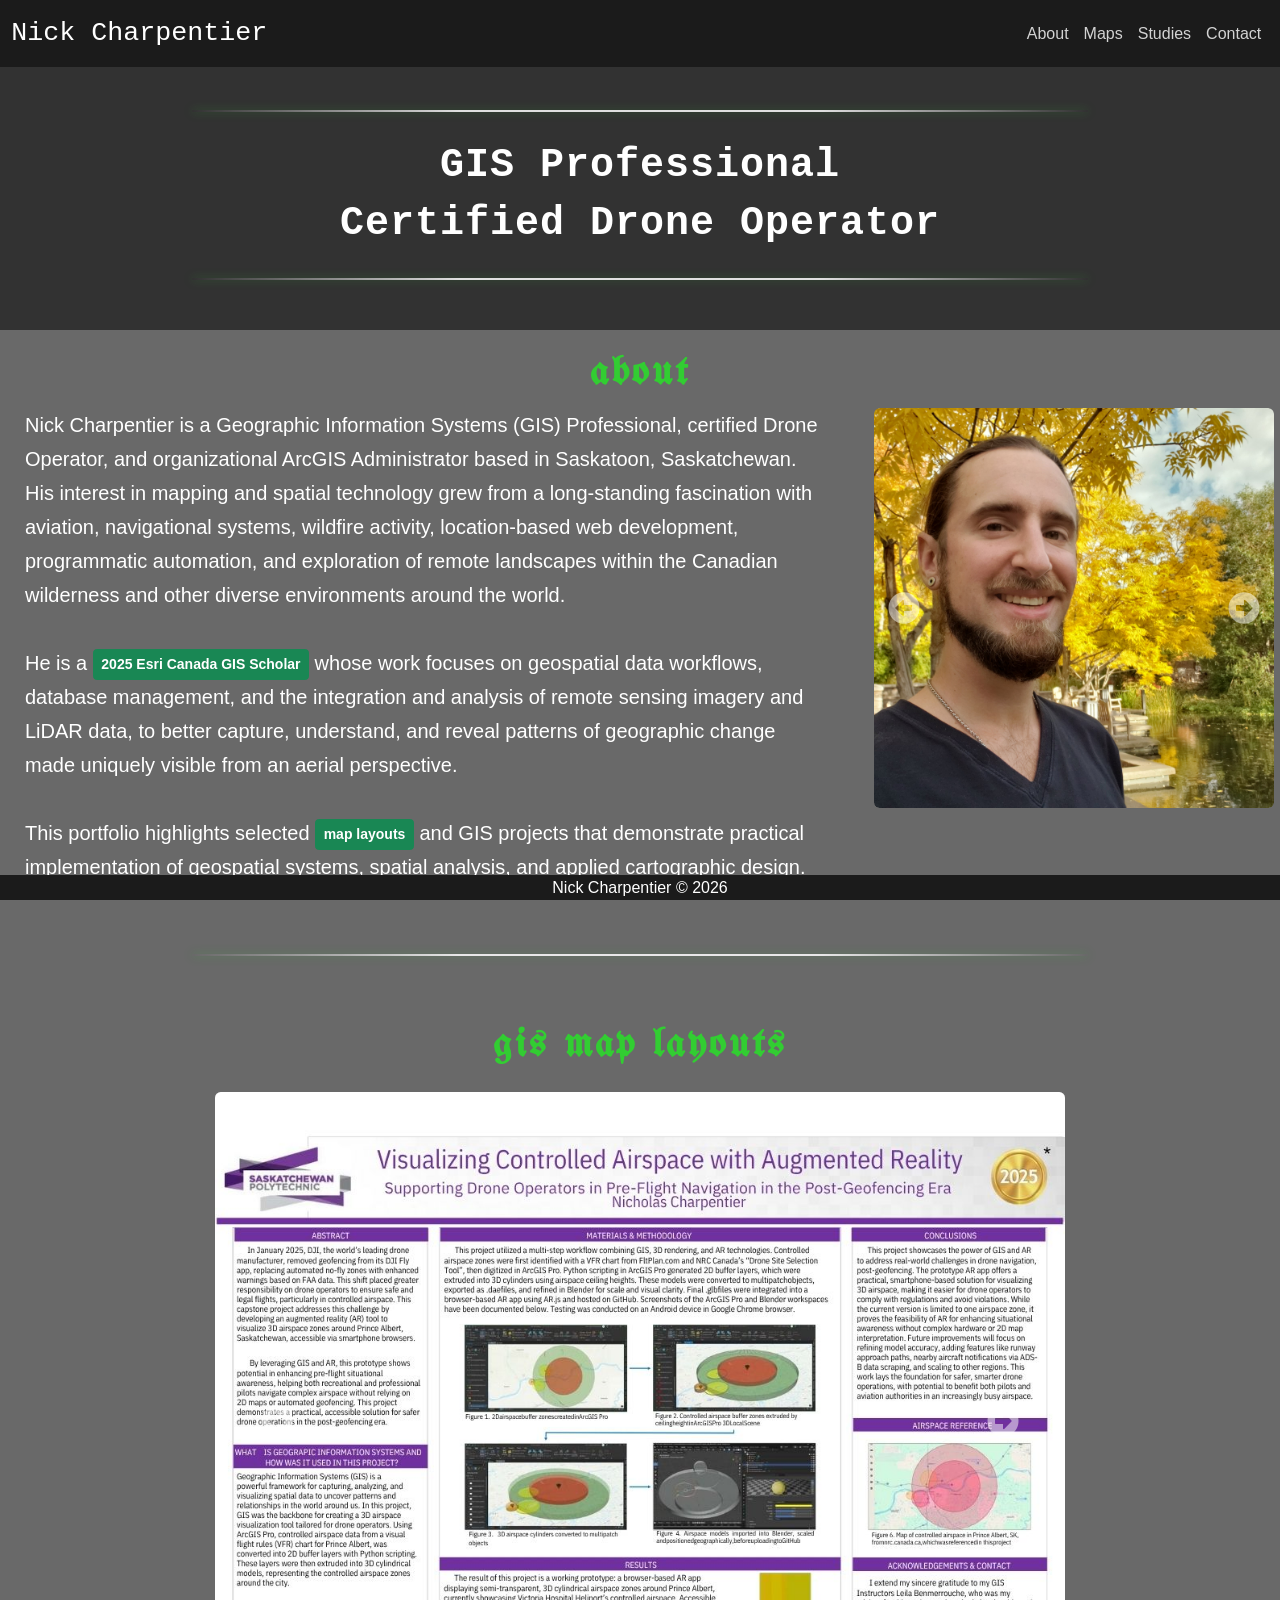
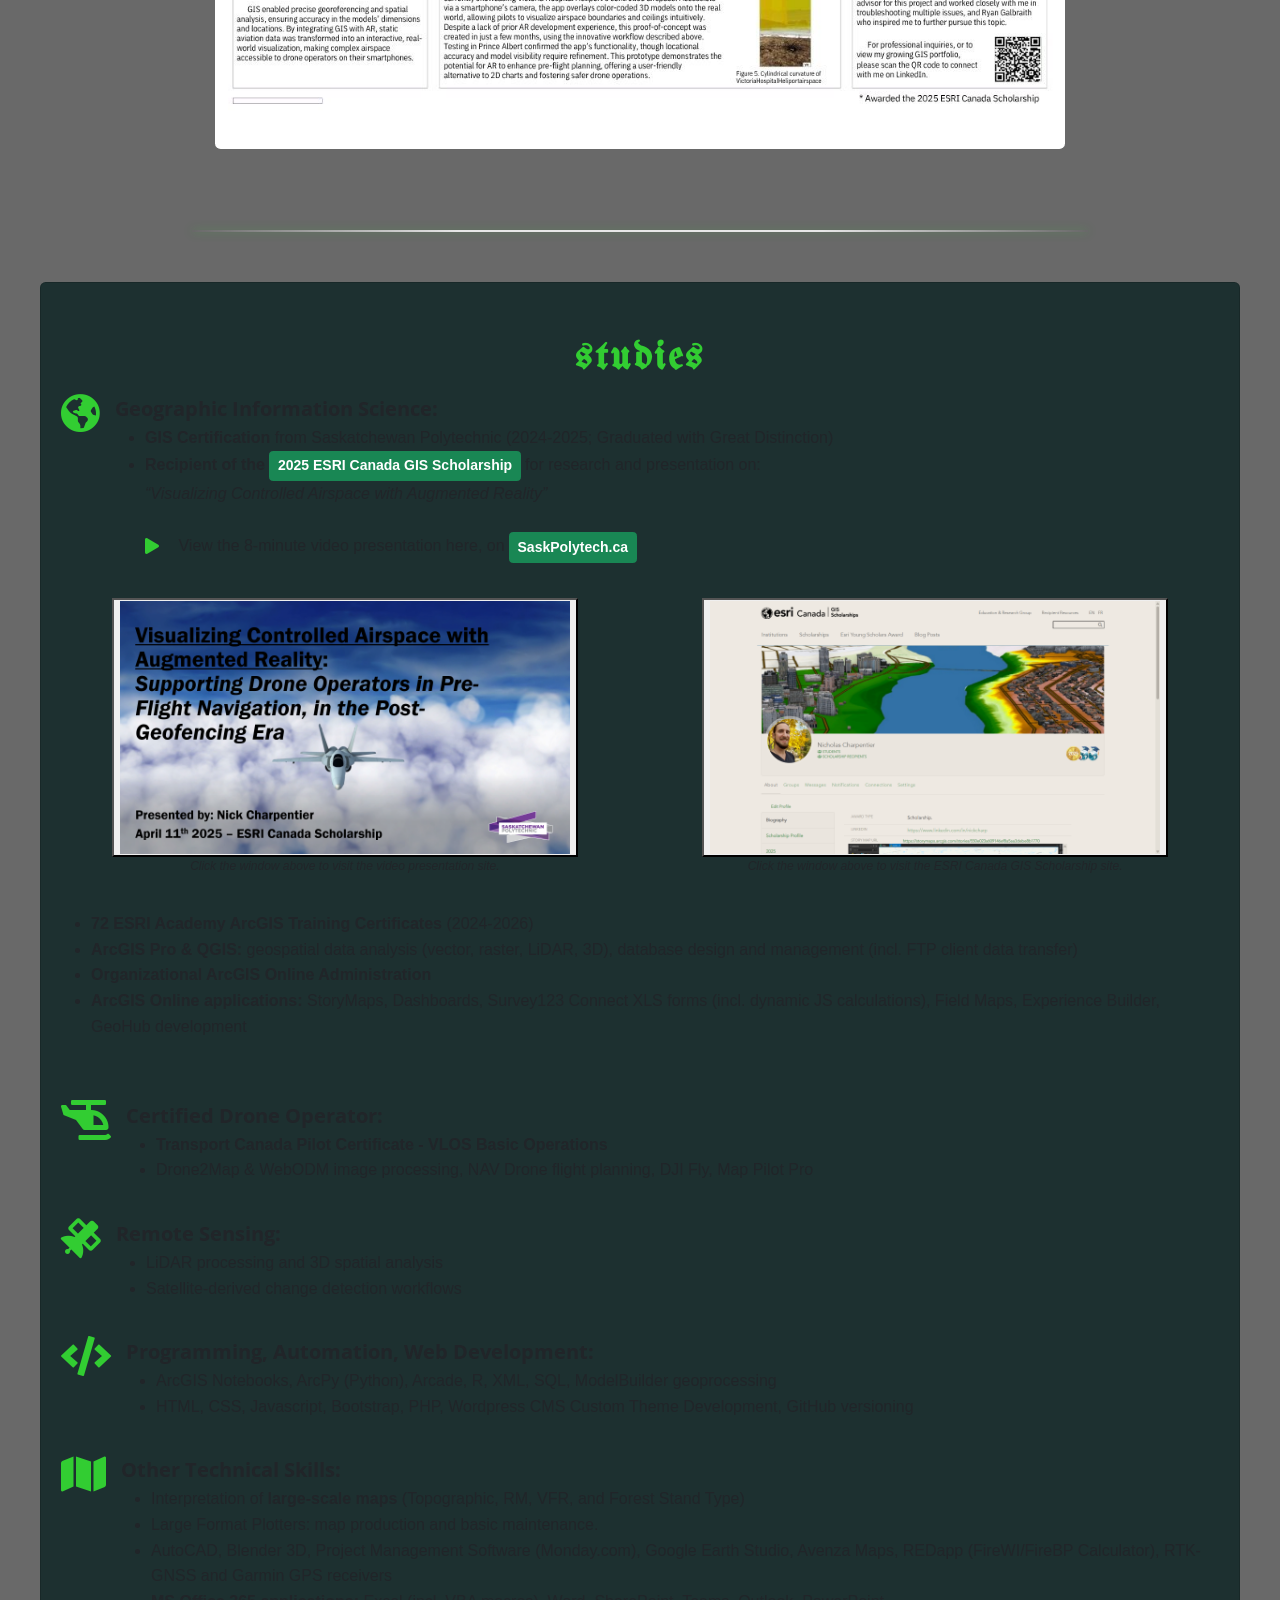
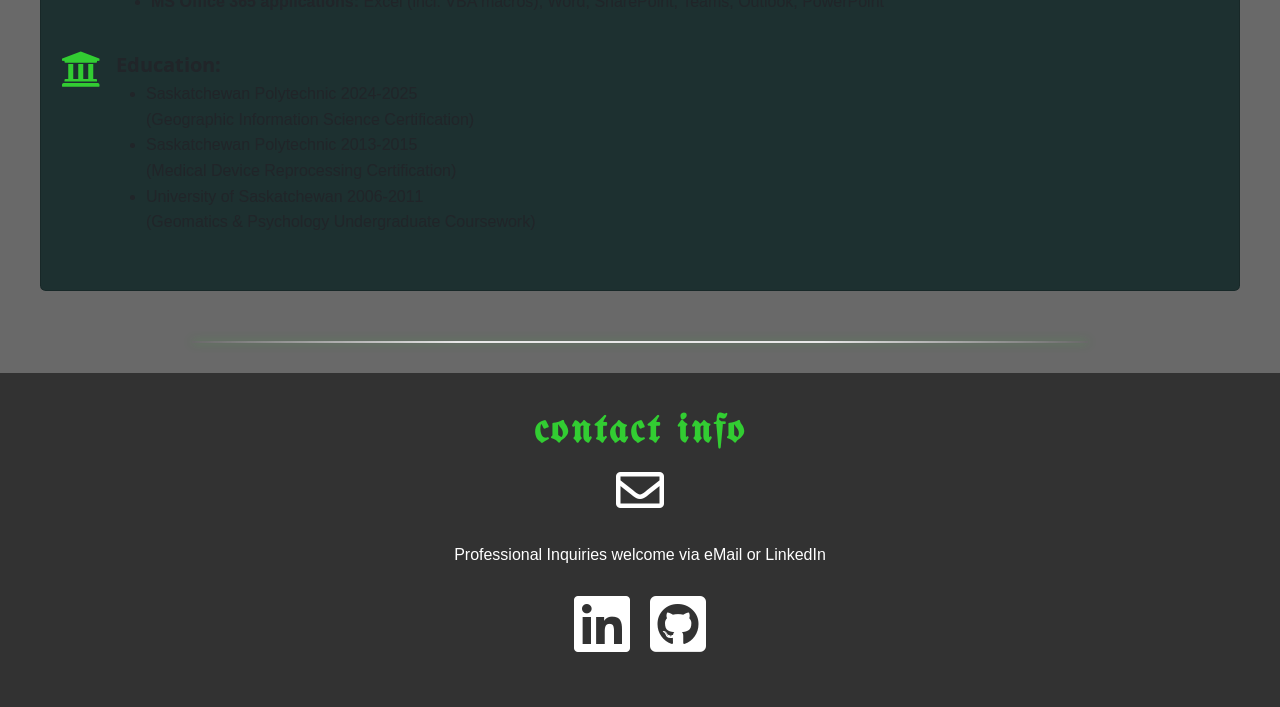
==== index.html @ 54fe36e5 "Add files via upload Fixed punctuation" ====
<!DOCTYPE html>
<html lang="en-US">
<head>
    <title>Nick Charpentier</title>
    <meta name="description" content="GIS Professional and Drone Operator from Saskatoon, Canada">
    <meta charset="utf-8">
    <meta name="viewport" content="width=device-width, initial-scale=1">

    <!-- Bootstrap CSS -->
    <link href="https://cdn.jsdelivr.net/npm/bootstrap@5.1.3/dist/css/bootstrap.min.css" rel="stylesheet" integrity="sha384-1BmE4kWBq78iYhFldvKuhfTAU6auU8tT94WrHftjDbrCEXSU1oBoqyl2QvZ6jIW3" crossorigin="anonymous">

    <!-- Custom Fonts -->
    <link rel="stylesheet" href="https://fonts.googleapis.com/css2?family=UnifrakturMaguntia&display=swap">
    <link rel="stylesheet" href="https://fonts.googleapis.com/css2?family=Metal+Mania&display=swap">
    <link rel="stylesheet" href="https://fonts.googleapis.com/css?family=Open+Sans:400,600,700,800">

    <!-- FontAwesome (replace with your actual kit ID) -->
    <script src="https://kit.fontawesome.com/[your-actual-kit-id].js" crossorigin="anonymous"></script>

    <!-- CSS files -->
    <link rel="stylesheet" type="text/css" href="CSS/all.css">
    <link rel="stylesheet" type="text/css" href="CSS/w3.css">
    <link rel="stylesheet" type="text/css" href="CSS/styles.css">

    <!-- jQuery -->
    <script src="https://code.jquery.com/jquery-3.6.0.min.js"></script>

    <!-- Bootstrap JS -->
    <script src="https://cdn.jsdelivr.net/npm/bootstrap@5.1.3/dist/js/bootstrap.bundle.min.js" integrity="sha384-ka7Sk0Gln4gmtz2MlQnikT1wXgYsOg+OMhuP+IlRH9sENBO0LRn5q+8nbTov4+1p" crossorigin="anonymous"></script>

    <!-- Custom Scripts -->
    <script type="text/javascript" src="JS/main.js"></script>

    <link rel="icon" type="image/png" href="images/NC_icon.png"/>
</head>
<body>
    <!-- Navbar -->
    <nav class="navbar fixed-top navbar-expand-md navbar-dark">
<!--
	<nav class="navbar fixed-top navbar-expand-md bg-dark navbar-dark">
-->
        <div class="container-fluid">
            <a class="navbar-brand" href="index.html">Nick Charpentier</a>
            <button class="navbar-toggler" type="button" data-bs-toggle="collapse" data-bs-target="#navbarSupportedContent" aria-controls="navbarSupportedContent" aria-expanded="false" aria-label="Toggle navigation">
                <span class="fab fa-canadian-maple-leaf fa-2x fa-spin"></span>
            </button>
            <div class="collapse navbar-collapse" id="navbarSupportedContent">
                <ul class="navbar-nav ms-auto">
                    <li class="nav-item">
                        <a class="nav-link" href="index.html">About</a>
                    </li>
                    <li class="nav-item">
                        <a class="nav-link" href="#gis-maps">Maps</a>
                    </li>
                    <li class="nav-item">
                        <a class="nav-link" href="#skills-section">Studies</a>
                    </li>
                    <li class="nav-item">
                        <a class="nav-link" href="#contact">Contact</a>
                    </li>
                </ul>
            </div>
        </div>
    </nav>

    <!-- Tagline -->
    <div class="container-fluid" id="tagline" align="center">
        <hr class="glow animate-breathe">
		<h1>GIS Professional</h1>
        <h1>Certified Drone Operator</h1>
		<hr class="glow animate-breathe">
    </div>

    <!-- About Me Section -->
    <div class="container-fluid" id="aboutme">
        <h2>about</h2>
        <div class="row justify-content-center">
            <div class="col-12 col-md-8 order-2 order-md-1">
                <p id="aboutmetxt">
                    Nick Charpentier is a Geographic Information Systems (GIS) Professional, certified Drone Operator, and organizational ArcGIS Administrator based in Saskatoon, Saskatchewan. His interest in mapping and spatial technology grew from a long-standing fascination with aviation, navigational systems, wildfire activity, location-based web development, programmatic automation, and exploration of remote landscapes within the Canadian wilderness and other diverse environments around the world.
                    <br><br>
                    He is a <a href="https://scholars.esri.ca/profile/?uid=Nicholas%20Charpentier" target="_blank" class="btn btn-success btn-sm extlink btntext" role="button" id="upwork">2025 Esri Canada GIS Scholar</a> whose work focuses on geospatial data workflows, database management, and the integration and analysis of remote sensing imagery and LiDAR data, to better capture, understand, and reveal patterns of geographic change made uniquely visible from an aerial perspective.
                    <br><br>
                    This portfolio highlights selected <a href="#gis-maps" class="btn btn-success btn-sm extlink btntext" role="button" id="upwork">map layouts</a> and GIS projects that demonstrate practical implementation of geospatial systems, spatial analysis, and applied cartographic design.
                </p>
            </div>
            <div class="col-12 col-md-4 order-1 order-md-2">
                <div id="carouselExampleInterval" class="carousel slide mx-auto" data-bs-ride="carousel">
                    <div class="carousel-inner rounded">
                        <div class="carousel-item active">
                            <img src="images/Headshot1.jpg" class="d-block w-100 rounded" alt="Image 1">
                        </div>
                        <div class="carousel-item">
                            <img src="images/Headshot3.jpg" class="d-block w-100 rounded" alt="Image 2">
                        </div>
                        <div class="carousel-item">
                            <img src="images/Headshot5.jpg" class="d-block w-100 rounded" alt="Image 3">
                        </div>
                        <div class="carousel-item">
                            <img src="images/Headshot2.jpg" class="d-block w-100 rounded" alt="Image 4">
                        </div>
                    </div>
                    <button class="carousel-control-prev" type="button" data-bs-target="#carouselExampleInterval" data-bs-slide="prev">
                        <span class="fas fa-arrow-alt-circle-left fa-2x" aria-hidden="true"></span>
                        <span class="visually-hidden">Previous</span>
                    </button>
                    <button class="carousel-control-next" type="button" data-bs-target="#carouselExampleInterval" data-bs-slide="next">
                        <span class="fas fa-arrow-alt-circle-right fa-2x" aria-hidden="true"></span>
                        <span class="visually-hidden">Next</span>
                    </button>
                </div>
            </div>
        </div>
    </div>
<!--
	<br>
	<br>
-->
	<hr class="glow animate-breathe" id="gis-maps">

    <!-- GIS Map Layouts -->
    <div class="container-fluid" align="center">
<!--
	<br>
-->
	<br>

        <h2 class="text-center mb-4">gis map layouts</h2>
    </div>
    <div id="carouselMaps" class="carousel slide col-12 col-md-8 mx-auto" data-bs-ride="carousel">
        <div class="carousel-inner rounded">
			<div class="carousel-item">
                <div class="map-container">
                    <img src="images/maps/map00.jpg" class="d-block w-100 rounded" alt="Map 00">
                </div>
            </div>
			<div class="carousel-item active">
                <div class="map-container">
					<img src="images/maps/map0.jpg" class="d-block w-100 rounded" alt="Map 0">
				</div>
			</div>
			<div class="carousel-item">
				<div class="map-container">
					<img src="images/maps/EsriCert.jpg" class="d-block w-100 rounded" alt="2025 ESRI Canada Scholarship Certificate">
				</div>
            </div>
            <div class="carousel-item">
                <div class="map-container">
                    <img src="images/maps/map1.jpg" class="d-block w-100 rounded" alt="Map 1">
                </div>
            </div>
            <div class="carousel-item">
                <div class="map-container">
                    <img src="images/maps/map2.jpg" class="d-block w-100 rounded" alt="Map 2">
                </div>
            </div>
            <div class="carousel-item">
                <div class="map-container">
                    <img src="images/maps/map3.jpg" class="d-block w-100 rounded" alt="Map 3">
                </div>
            </div>
            <div class="carousel-item">
                <div class="map-container">
                    <img src="images/maps/map4.jpg" class="d-block w-100 rounded" alt="Map 4">
                </div>
            </div>
            <div class="carousel-item">
                <div class="map-container">
                    <img src="images/maps/map5.jpg" class="d-block w-100 rounded" alt="Map 5">
                </div>
            </div>
            <div class="carousel-item">
                <div class="map-container">
                    <img src="images/maps/map6.png" class="d-block w-100 rounded" alt="Map 6">
                </div>
            </div>
            <div class="carousel-item">
                <div class="map-container">
                    <img src="images/maps/map7.jpg" class="d-block w-100 rounded" alt="Map 7">
                </div>
            </div>
            <div class="carousel-item">
                <div class="map-container">
                    <img src="images/maps/map8.jpg" class="d-block w-100 rounded" alt="Map 8">
                </div>
            </div>
            <div class="carousel-item">
                <div class="map-container">
                    <img src="images/maps/map9.jpg" class="d-block w-100 rounded" alt="Map 9">
                </div>
            </div>
            <div class="carousel-item">
                <div class="map-container">
                    <img src="images/maps/map10.jpg" class="d-block w-100 rounded" alt="Map 10">
                </div>
            </div>
            <div class="carousel-item">
                <div class="map-container">
                    <img src="images/maps/map11.jpg" class="d-block w-100 rounded" alt="Map 11">
                </div>
            </div>
            <div class="carousel-item">
                <div class="map-container">
                    <img src="images/maps/map12.jpg" class="d-block w-100 rounded" alt="Map 12">
                </div>
            </div>
            <div class="carousel-item">
                <div class="map-container">
                    <img src="images/maps/map13.jpg" class="d-block w-100 rounded" alt="Map 13">
                </div>
            </div>
            <div class="carousel-item">
                <div class="map-container">
                    <img src="images/maps/map14.jpg" class="d-block w-100 rounded" alt="Map 14">
                </div>
            </div>
            <div class="carousel-item">
                <div class="map-container">
                    <img src="images/maps/map15.jpg" class="d-block w-100 rounded" alt="Map 15">
                </div>
            </div>
            <div class="carousel-item">
                <div class="map-container">
                    <img src="images/maps/map16.jpg" class="d-block w-100 rounded" alt="Map 16">
                </div>
            </div>
            <div class="carousel-item">
                <div class="map-container">
                    <img src="images/maps/map17.jpg" class="d-block w-100 rounded" alt="Map 17">
                </div>
            </div>
            <div class="carousel-item">
                <div class="map-container">
                    <img src="images/maps/map18.jpg" class="d-block w-100 rounded" alt="Map 18">
                </div>
            </div>
            <div class="carousel-item">
                <div class="map-container">
                    <img src="images/maps/map19.jpg" class="d-block w-100 rounded" alt="Map 19">
                </div>
            </div>
            <div class="carousel-item">
                <div class="map-container">
                    <img src="images/maps/map20.jpg" class="d-block w-100 rounded" alt="Map 20">
                </div>
            </div>
            <div class="carousel-item">
                <div class="map-container">
                    <img src="images/maps/map21.png" class="d-block w-100 rounded" alt="Map 21">
                </div>
            </div>
            <div class="carousel-item">
                <div class="map-container">
                    <img src="images/maps/map22.png" class="d-block w-100 rounded" alt="Map 22">
                </div>
            </div>
            <div class="carousel-item">
                <div class="map-container">
                    <img src="images/maps/map23.png" class="d-block w-100 rounded" alt="Map 23">
                </div>
            </div>
            <div class="carousel-item">
                <div class="map-container">
                    <img src="images/maps/map24.png" class="d-block w-100 rounded" alt="Map 24">
                </div>
            </div>
        </div>
        <button class="carousel-control-prev" type="button" data-bs-target="#carouselMaps" data-bs-slide="prev">
            <span class="fas fa-arrow-alt-circle-left fa-2x" aria-hidden="true"></span>
            <span class="visually-hidden">Previous</span>
        </button>
        <button class="carousel-control-next" type="button" data-bs-target="#carouselMaps" data-bs-slide="next">
            <span class="fas fa-arrow-alt-circle-right fa-2x" aria-hidden="true"></span>
            <span class="visually-hidden">Next</span>
        </button>
    </div>
	
	<br>
	<br>

    <hr class="glow animate-breathe">

    <!-- Studies Section 1 -->
    <div class="container-fluid" id="skills-section">
        <div class="container-fluid card" id="skillsCard">
            <h2>studies</h2>
            <div id="skillsContent">
                <div class="skill-item">
                    <span class="fas fa-globe-americas fa-2x"></span>
                    <div>
                        <strong>Geographic Information Science:</strong>
                        <ul>
                            <li><strong>GIS Certification</strong> from Saskatchewan Polytechnic (2024-2025; Graduated with Great Distinction)
							</li>
                            
							<li><strong>Recipient of the <a href="https://scholars.esri.ca/profile/?uid=Nicholas%20Charpentier" target="_blank" class="btn btn-success btn-sm btntext" role="button" id="upwork"> 2025 ESRI Canada GIS Scholarship</a></strong> for research and presentation on:
							<br><em>
							“Visualizing Controlled Airspace with Augmented Reality”</em>
							<br>
							<br>
							</li>
					
							<a href="https://videos.saskpolytech.ca/media/Visualizing%20Controlled%20AirSpace%20with%20Augmented%20Reality%20-%20Nick%20Charpentier/1_llchp34q" target="_blank"><span class="fas fa-play fa-1x"></span></a>
							View the 8-minute video presentation here, on <a href="https://videos.saskpolytech.ca/media/Visualizing%20Controlled%20AirSpace%20with%20Augmented%20Reality%20-%20Nick%20Charpentier/1_llchp34q" target="_blank" class="btn btn-success btn-sm btntext" role="button" id="upwork">SaskPolytech.ca</a>
						
							<!--
							<a href="https://videos.saskpolytech.ca/media/Visualizing%20Controlled%20AirSpace%20with%20Augmented%20Reality%20-%20Nick%20Charpentier/1_llchp34q" target="_blank"><span class="fas fa-paper-plane fa-2x"></span></a>
							-->
						</ul>
					</div>
				</div>
					<!--
						<br>
						<br>
					-->
						
					<div class="skill-item">
						<div class="row justify-content-center">
							<div class="col-md-6" align="center">
								<a href="https://videos.saskpolytech.ca/media/Visualizing%20Controlled%20AirSpace%20with%20Augmented%20Reality%20-%20Nick%20Charpentier/1_llchp34q" target="_blank">
								<button>
								<img src="images/AR_vid_site_2.png" width="450" height="auto" alt="SaskPolytech.ca">
								</button>
								</a>
								<br>
								<p class="caption" align="center"><em>Click the window above to visit the video presentation site.</em></p>
							</div>
							
								<br>
							
							<div class="col-md-6" align="center">
								<a href="https://scholars.esri.ca/profile/?uid=Nicholas%20Charpentier" target="_blank">
								<button>
								<img src="images/scholarsite.png" width="450" height="auto" alt="2025 ESRI Canada GIS Scholarship Site">
								</button>
								</a>
								<br>
								<p class="caption" align="center"><em>Click the window above to visit the ESRI Canada GIS Scholarship site.</em></p>
							</div>
						</div>
					</div>

<!--
					<div class="skill-item">
						<div class="row justify-content-center">
							<div class="col-md-6" align="center">
								<a href="https://videos.saskpolytech.ca/media/Visualizing%20Controlled%20AirSpace%20with%20Augmented%20Reality%20-%20Nick%20Charpentier/1_llchp34q" target="_blank">
								<button>
								<img src="images/AR_vid_site_2.png" width="450" height="auto" alt="SaskPolytech.ca">
								</button>
								</a>
								<br>
								<p class="caption" align="center"><em>Click the window above to visit the video presentation site.</em></p>
							</div>
							
								<br>
							
							<div class="col-md-6" align="center">
								<a href="https://scholars.esri.ca/profile/?uid=Nicholas%20Charpentier" target="_blank">
								<button>
								<img src="images/scholarsite.png" width="450" height="auto" alt="2025 ESRI Canada GIS Scholarship Site">
								</button>
								</a>
								<br>
								<p class="caption" align="center"><em>Click the window above to visit the ESRI Canada GIS Scholarship site.</em></p>
							</div>
						</div>
					</div>
-->
					
					<div class="skill-item">
						<!--
						<span class="fas fa-globe-americas fa-2x"></span>
						<div>
						-->
						<ul>
							
                            <li><strong>72 ESRI Academy ArcGIS Training Certificates</strong> (2024-2026)
							</li>
							
                            <li><strong>ArcGIS Pro & QGIS:</strong> geospatial data analysis (vector, raster, LiDAR, 3D), database design and management (incl. FTP client data transfer)
							</li>
							
                            <li><strong>Organizational ArcGIS Online Administration</strong>
							</li>
							
							<li><strong>ArcGIS Online applications:</strong> StoryMaps, Dashboards, Survey123 Connect XLS forms (incl. dynamic JS calculations), Field Maps, Experience Builder, GeoHub development
							</li>
							
							<br>
							<!--
							<li><em>Comprehensive StoryMap for Métis Nation-Saskatchewan's "Métis Guardians" program currently in progress, consisting of ice roads, water monitoring, wildfire web map visualizations, and more! See the screenshots below for a limited preview.</em>
							</li>
							-->
							
                        </ul>
                    </div>
                </div>
				
<!--
				<div class="skill-item">
						<div class="row justify-content-center">
							<div class="col-md-6" align="center">
								<a href="https://videos.saskpolytech.ca/media/Visualizing%20Controlled%20AirSpace%20with%20Augmented%20Reality%20-%20Nick%20Charpentier/1_llchp34q" target="_blank">
								<button>
								<img src="images/AR_vid_site_2.png" width="450" height="auto" alt="SaskPolytech.ca">
								</button>
								</a>
								<br>
								<p class="caption" align="center"><em>Click the window above to visit the video presentation site.</em></p>
							</div>
							
								<br>
							
							<div class="col-md-6" align="center">
								<a href="https://scholars.esri.ca/profile/?uid=Nicholas%20Charpentier" target="_blank">
								<button>
								<img src="images/scholarsite.png" width="450" height="auto" alt="2025 ESRI Canada GIS Scholarship Site">
								</button>
								</a>
								<br>
								<p class="caption" align="center"><em>Click the window above to visit the ESRI Canada GIS Scholarship site.</em></p>
							</div>
						</div>
					</div>
-->
				
                <div class="skill-item">
                    <span class="fas fa-helicopter fa-2x"></span>
					<!--
					<span class="fas fa-plane fa-2x"></span>
					<span class="fas fa-paper-plane"></span>
					-->
                    <div>
                        <strong>Certified Drone Operator:</strong>
                        <ul>
                            <li><strong>Transport Canada Pilot Certificate - VLOS Basic Operations</strong></li>
                            <li>Drone2Map & WebODM image processing, NAV Drone flight planning, DJI Fly, Map Pilot Pro</li>
                        </ul>
                    </div>
                </div>
				
				 <div class="skill-item">
                    <span class="fas fa-satellite fa-2x"></span>
                    <div>
                        <strong>Remote Sensing:</strong>
                        <ul>
                            <li>LiDAR processing and 3D spatial analysis</li>
                            <li>Satellite-derived change detection workflows</li>
                        </ul>
                    </div>
                </div>
				
                <div class="skill-item">
					<span class="fas fa-code fa-2x"></span>
					<!--
					<span class="fas fa-laptop-code fa-2x"></span>
                    -->
					<div>
                        <strong>Programming, Automation, Web Development:</strong>
                        <ul>
                            <li>ArcGIS Notebooks, ArcPy (Python), Arcade, R, XML, SQL, ModelBuilder geoprocessing</li>
							<li>HTML, CSS, Javascript, Bootstrap, PHP, Wordpress CMS Custom Theme Development, GitHub versioning</li>
                        </ul>
                    </div>
                </div>
				
				<div class="skill-item">
                    <span class="fas fa-map fa-2x"></span>
					<!--
					<span class="fas fa-compass fa-2x"></span>
					-->
                    <div>
                        <strong>Other Technical Skills:</strong>
                        <ul>
                            <li>Interpretation of <strong>large-scale maps</strong> (Topographic, RM, VFR, and Forest Stand Type)</li>
							<li>Large Format Plotters: map production and basic maintenance.</li>
							<li>AutoCAD, Blender 3D, Project Management Software (Monday.com), Google Earth Studio, Avenza Maps, REDapp (FireWI/FireBP Calculator), RTK-GNSS and Garmin GPS receivers</li>
							<li><strong>MS Office 365 applications:</strong> Excel (incl. VBA macros), Word, SharePoint, Teams, Outlook, PowerPoint</li>
                        </ul>
                    </div>
                </div>
                
				<!--
                <div class="skill-item">
                    <span class="fab fa-wordpress fa-2x"></span>
                    <div>
                        <strong>Wordpress CMS Custom Theme Development</strong>
                    </div>
                </div>
				-->
				
                <div class="skill-item">
                    <span class="fas fa-university fa-2x"></span>
                    <div>
                        <strong>Education:</strong>
                        <ul>
                            <li>Saskatchewan Polytechnic 2024-2025<br>(Geographic Information Science Certification)</li>
                            <li>Saskatchewan Polytechnic 2013-2015<br>(Medical Device Reprocessing Certification)</li>
                            <li>University of Saskatchewan 2006-2011<br>(Geomatics & Psychology Undergraduate Coursework)</li>
                        </ul>
                    </div>
                </div>
            </div>
        </div>
    </div>

    <hr class="glow animate-breathe">


    <!-- Contact Info Section -->
    <div class="container-fluid" id="contact">
		<br>
        <h2 align="center">contact info</h2>
        <div class="container-fluid text-center">
            <a href="mailto:ncharp.gis@gmail.com" target="_blank"><span class="far fa-envelope fa-3x w3-animate-fading icons-hover"></span></a>
            <br>
<!--
			<br>
-->
            <p>Professional Inquiries welcome via eMail or LinkedIn
<!--
			<br>
                <a href="https://linkedin.com/in/nickcharp" target="_blank" class="contact btn btn-success btn-sm" role="button" id="email">linkedin.com/in/nickcharp</a>
-->
            </p>
<!--
            <br>
-->
            <div class="social-icons">
                <a href="https://linkedin.com/in/nickcharp" target="_blank"><span class="fab fa-linkedin fa-4x icons-hover"></span></a>

                <a href="https://github.com/nickcharp" target="_blank"><span class="fab fa-github-square fa-4x icons-hover"></span></a>

            </div>
			<br>
        </div>
    </div>

    <!-- Footer -->
    <footer>
        <div id="footertxt">
            <div align="center">
                <p>Nick Charpentier © <script>document.write(new Date().getUTCFullYear());</script></p>
            </div>
        </div>
    </footer>
</body>
</html>
---- CSS/styles.css ----
/* GLOBAL STYLE */
* {
    box-sizing: border-box;
}

body {
    background-color: #696969; /*Formerly #000000*/
    color: #ffffff;
    font-size: 16px;
    padding-top: 60px;
    margin: 0;
    overflow-x: hidden;
    font-family: 'Open Sans', Verdana, sans-serif;
    line-height: 1.6;
}

h1 {
    font-size: 40px;
    text-align: center;
    font-family: Consolas, monospace;
    font-weight: 700;
    letter-spacing: 1px;
}

h2 {
    color: #32CD32;
    font-size: 40px;
    text-align: center;
    font-family: 'UnifrakturMaguntia', Verdana, cursive;
    font-weight: 600;
    letter-spacing: 3px;
    text-transform: lowercase;
}

p, ul {
    font-size: 16px;
    font-family: Verdana, Geneva, sans-serif;
}

p.caption {
	font-size: 12px;
	font-style: italic;
}





/* Horizontal Section Divider */
hr.glow {
    border: none;
    height: 2px;
    width: 70%;
    margin: 30px auto;
	background: linear-gradient(to right, transparent, #ffffff 30%, #ffffff 70%, transparent);
	/*GREEN
    background: linear-gradient(to right, transparent, #32CD32 30%, #32CD32 70%, transparent);
	*/
    box-shadow: 0 0 10px rgba(50, 205, 50, 0.45);
    opacity: 0.85;
}

/* Divider animations – add class like "animate-fade" to <hr class="glow animate-fade"> */

@keyframes fadeIn {
    from { opacity: 0; transform: scaleX(0.5); }
    to { opacity: 0.85; transform: scaleX(1); }
}

hr.glow.animate-fade {
    animation: fadeIn 1.5s ease-out forwards;
}


@keyframes pulseGlow {
    0% { box-shadow: 0 0 8px rgba(50, 205, 50, 0.3); }
    50% { box-shadow: 0 0 14px rgba(50, 205, 50, 0.6); }
    100% { box-shadow: 0 0 8px rgba(50, 205, 50, 0.3); }
}

hr.glow.animate-pulse {
    animation: pulseGlow 1s infinite ease-in-out;
}


@keyframes fadeExpand {
    from { opacity: 0; width: 0%; }
    to { opacity: 0.85; width: 70%; }
}

hr.glow.animate-expand {
    animation: fadeExpand 5s ease-in-out forwards;
}


@keyframes breatheExpand {
    0%   { opacity: 0.50;   width: 40%;   }
    50%  { opacity: 0.90; width: 80%; }
    100% { opacity: 0.50;   width: 40%;   }
}

hr.glow.animate-breathe {
    animation: breatheExpand 10s infinite ease-in-out;
}


hr.glow.animate-hover {
    transition: box-shadow 0.3s ease, opacity 0.3s ease;
}

hr.glow.animate-hover:hover {
    box-shadow: 0 0 16px rgba(50, 205, 50, 0.7);
    opacity: 1;
}





/* Navbar */
.navbar {
    background-color: #1B1B1B;
	width: 100%;
    padding-left: 0;
    padding-right: 0;
    margin: 0;
    z-index: 1000;
}

.navbar-brand {
    font-size: 20pt;
    color: #ffffff;
    font-family: Consolas, monospace;
}

.navbar-nav { text-align: center; }
.nav-link { color: #d3d3d3; }
.dropdown-menu { background-color: #343a40; }
.dropdown-item { color: #d3d3d3; }
.dropdown-item:hover { background-color: #495057; color: #ffffff; }




/* External Links */
.btntext {
	font-weight: 600;
	font-size: 14px;
}



/* Tagline */
#tagline {
    background-color: #323232; /* Formerly #000000; , #303030; , #1d3030*/
    padding: 20px 0;
}






/* About Me Section */
#aboutme {
    background-color: dimgrey;
    padding: 10px 0 25px;
}

#aboutmetxt {
    font-size: 15pt;
    line-height: 1.7;
    padding: 0 15px;
}

@media (min-width: 768px) {
    #aboutmetxt {
        padding: 0 25px;
    }
}

#carouselExampleInterval {
    width: 100%;
    max-width: 400px;
    margin: 0 auto;
	margin-bottom: 30px;
    z-index: 1;
}

@media (max-width: 767px) {
    #carouselExampleInterval {
        margin-bottom: 20px;
    }
}

@media (min-width: 768px) {
    #carouselExampleInterval {
        margin-left: 20px;
    }
}







/* Carousel Controls */
.carousel-control-prev, .carousel-control-next {
    z-index: 1;
}

.carousel-control-prev-icon, .carousel-control-next-icon {
    background-image: none;
}

.carousel-control-prev span, .carousel-control-next span {
    color: #ffffff;
}






/* Studies Section */
#skills-section {
    background-color: dimgrey;
    padding: 20px 0;
    display: flex;
    justify-content: center;
}

#skillsCard {
    font-size: 15pt;
    background-color: #1d3030;
    padding: 42px 20px 20px 20px;
    max-width: 1200px;
    box-sizing: border-box;
}

@media (max-width: 767px) {
    #skillsCard {
        padding: 20px 15px;
        margin: 0 15px;
    }
    #skills-section {
        padding-left: 0;
        padding-right: 0;
    }
}

@media (min-width: 768px) and (max-width: 991px) {
    #skillsCard {
        margin: 0 15px;
    }
    #skills-section {
        padding-left: 0;
        padding-right: 0;
    }
}

#skillsContent {
    display: flex;
    flex-direction: column;
}

.skill-item {
    display: flex;
    align-items: flex-start;
    margin-bottom: 20px;
}

.skill-item span {
    margin-right: 15px;
    flex-shrink: 0;
    color: #32CD32;
}

.skill-item div {
    flex-grow: 1;
}

#skills-section {
    background-color: dimgrey;
}






/* Maps Section */
#projects {
    background-color: #1B1B1B; /*Equivalent, but formerly coded as background-color: dimgrey; , #696969;*/
    padding-top: 35px;
    padding-bottom: 15px;
}

#gis-maps {
	background-color: #696969 /*Formerly #000000; , dim grey */
}

#projects .container-fluid {
    background-color: #1B1B1B; /*Formerly: dimgrey;*/
}






/* GIS Map Layouts - restored original behavior */
.map-container {
    position: relative;
    width: 100%;
    max-width: 850px;
    margin: 0 auto;
    overflow: hidden;
}

.map-container img {
    height: auto;
    object-fit: contain;
    max-height: 80vh;
}

#carouselMaps {
    z-index: 1;
}

@media (max-width: 768px) {
    .map-container {
        max-width: 100%;
        padding: 0 15px;
    }
    .map-container img {
        max-height: 60vh;
    }
}






/* Contact Section */
#contact {
    background-color: #323232; /*Formerly: #1d3030;*/
    padding-bottom: 15px;
}

#contact .container-fluid.text-center {
    display: flex;
    flex-direction: column;
    align-items: center;
    justify-content: center;
}

.social-icons {
    display: flex;
    flex-direction: row;
    gap: 20px;
    margin: 10px 0;
}

.icons-hover:hover {
	color: #32CD32;
}





/* Footer */
footer {
    background-color: #1B1B1B; /*Formerly: darkslategrey;*/
    color: #ffffff;
    margin: 0;
    padding: 0;
    position: fixed;
    left: 0;
    bottom: 0;
    width: 100%;
    height: 25px;
    z-index: 1000;
}




/* Mobile adjustments */
@media (max-width: 768px) {
    .navbar-brand { font-size: 16pt; }
    .navbar-toggler { margin-right: 10px; }
    #tagline h1 { font-size: 30px; }
}
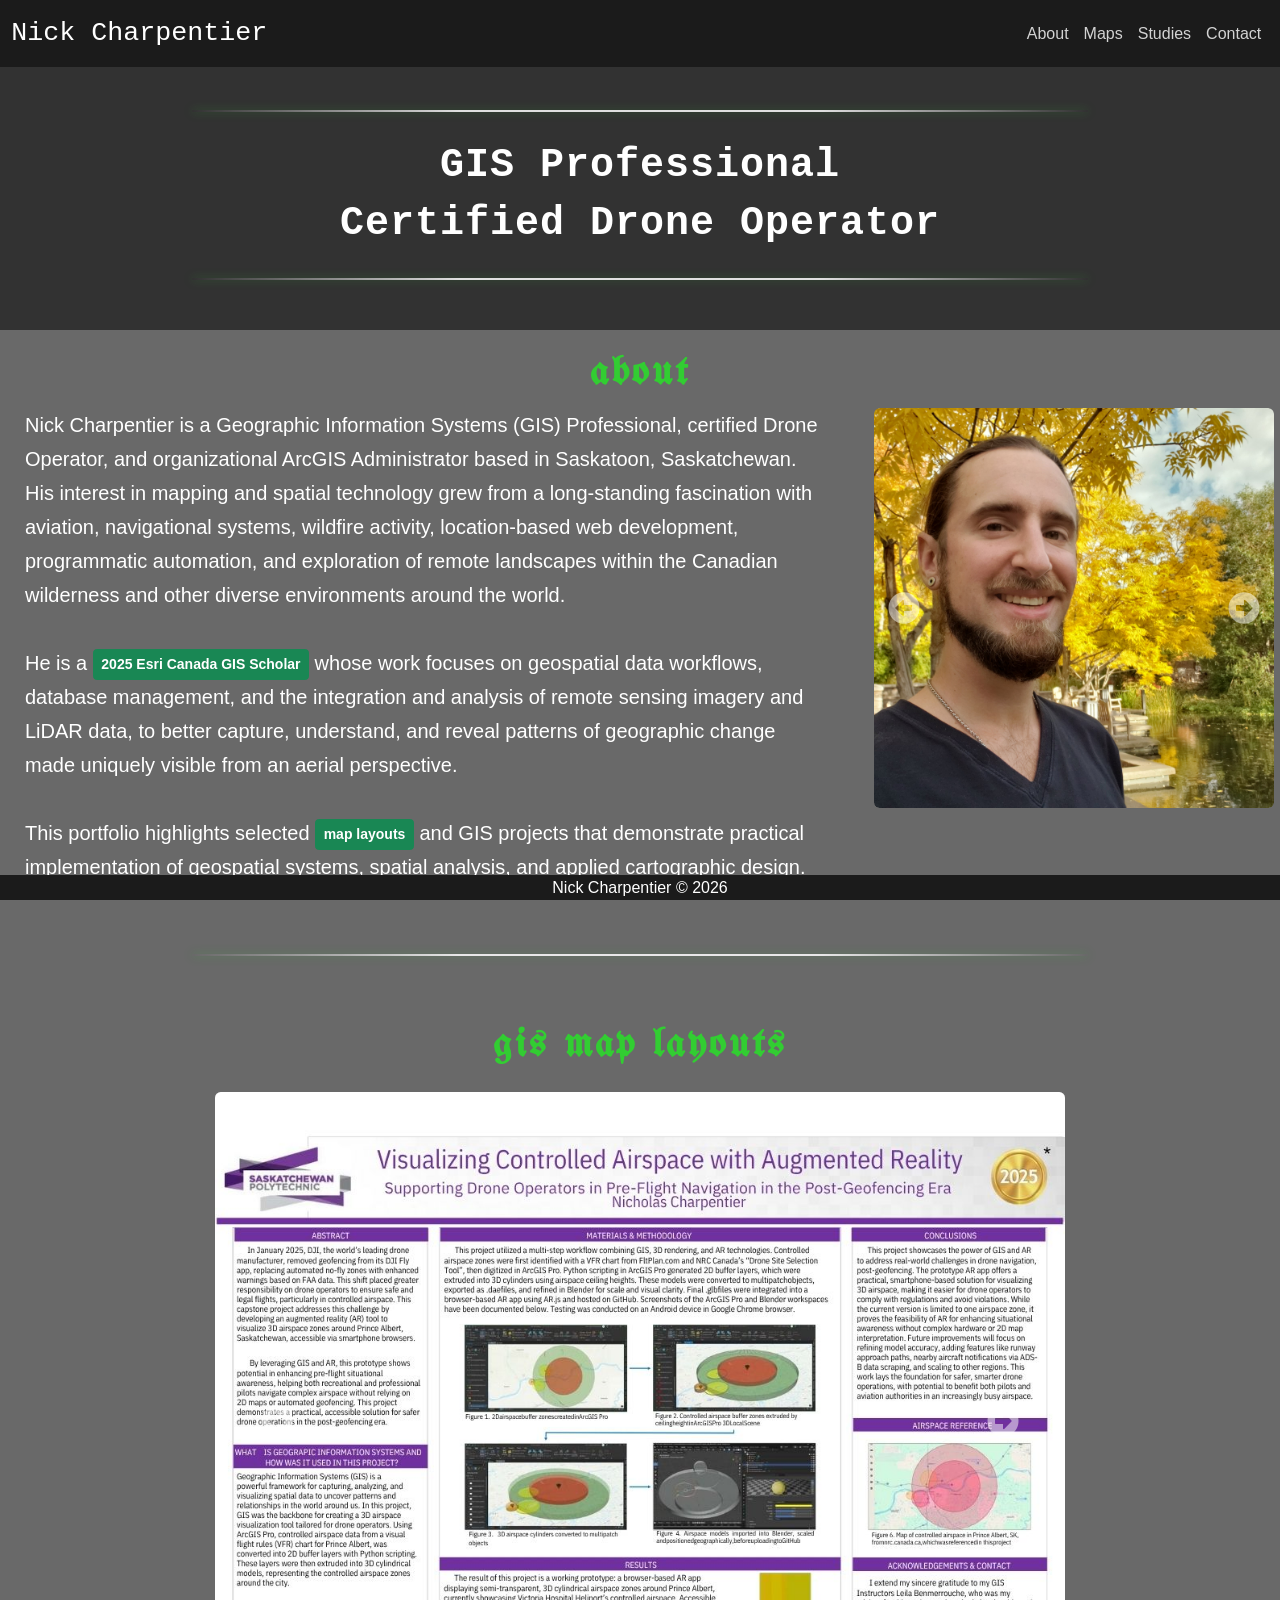
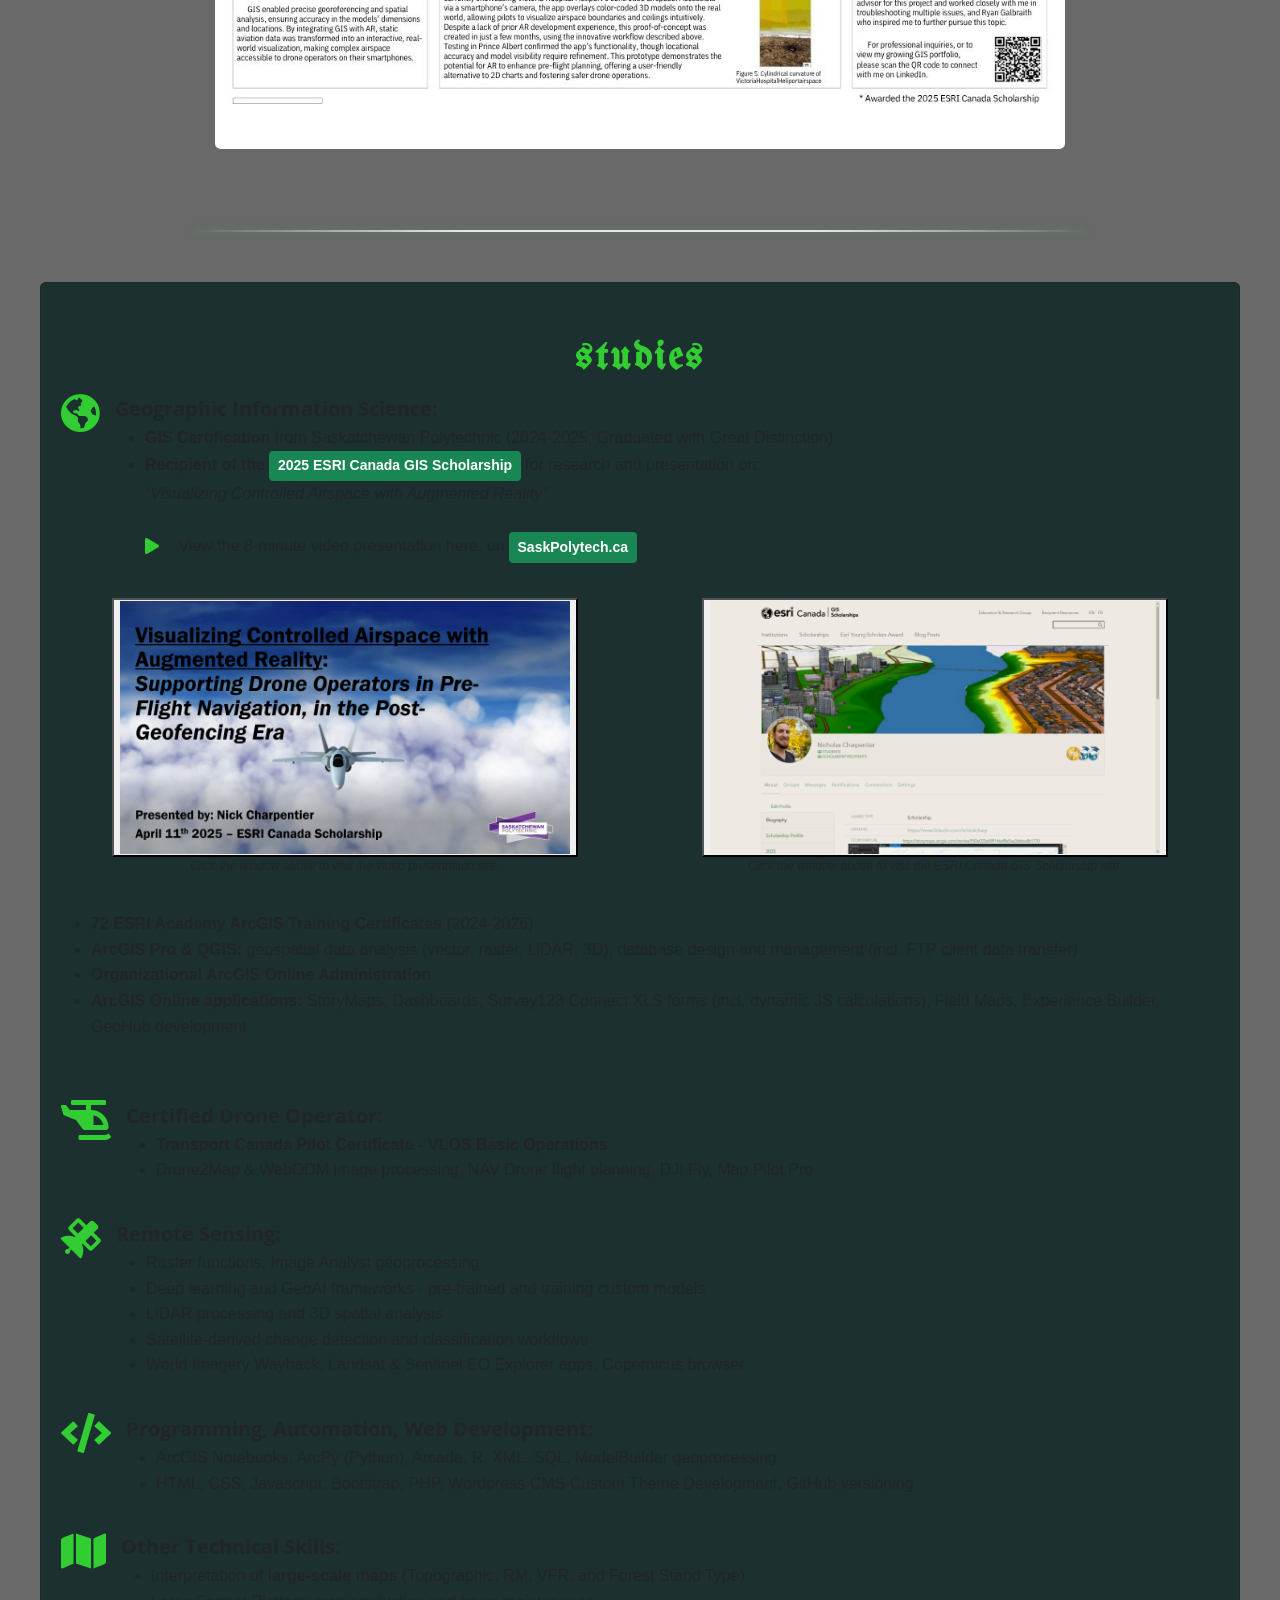
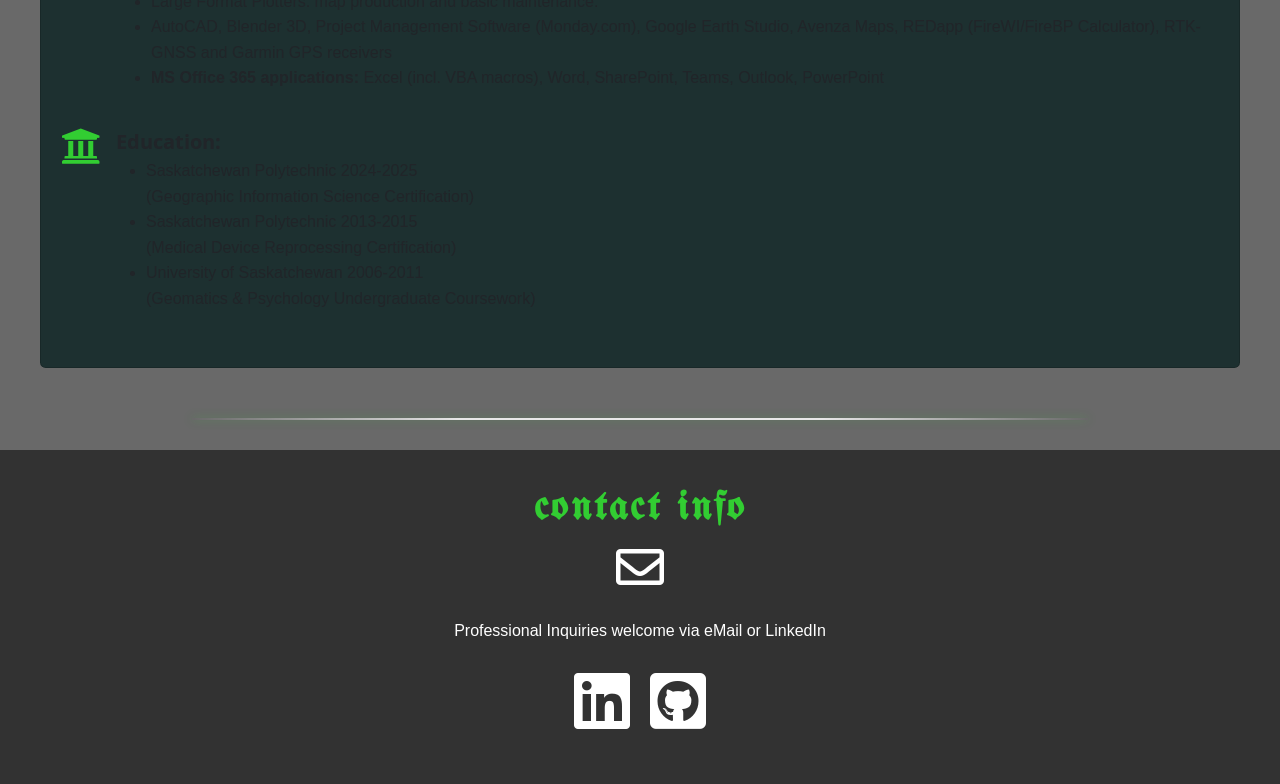
==== commit 52df37cb: "Add files via upload Updated Remote Sensing studies section" ====
--- a/index.html
+++ b/index.html
@@ -445,8 +445,11 @@
                     <div>
                         <strong>Remote Sensing:</strong>
                         <ul>
-                            <li>LiDAR processing and 3D spatial analysis</li>
-                            <li>Satellite-derived change detection workflows</li>
+                            <li>Raster functions, Image Analyst geoprocessing</li>
+							<li>Deep learning and GeoAI frameworks - pre-trained and training custom models</li>
+							<li>LiDAR processing and 3D spatial analysis</li>
+                            <li>Satellite-derived change detection and classification workflows</li> 
+							<li>World Imagery Wayback, Landsat & Sentinel EO Explorer apps, Copernicus browser</li>
                         </ul>
                     </div>
                 </div>
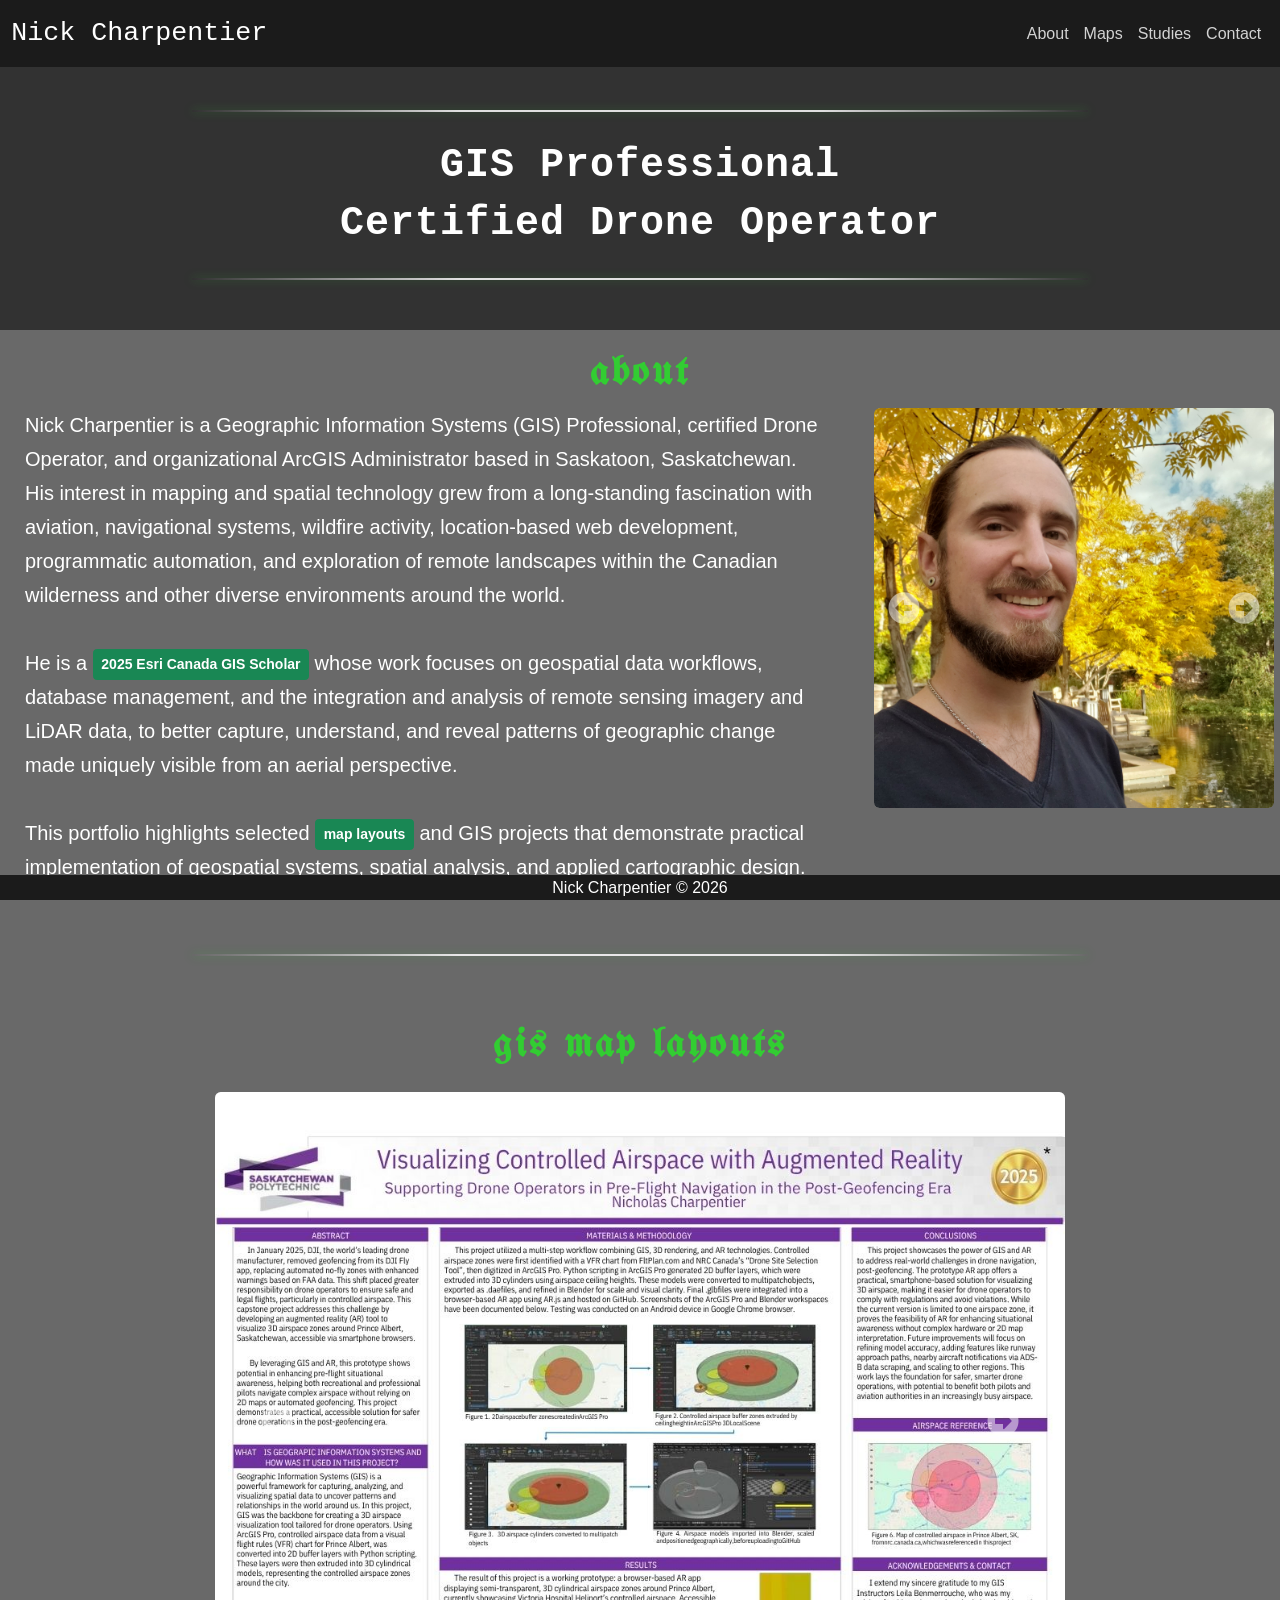
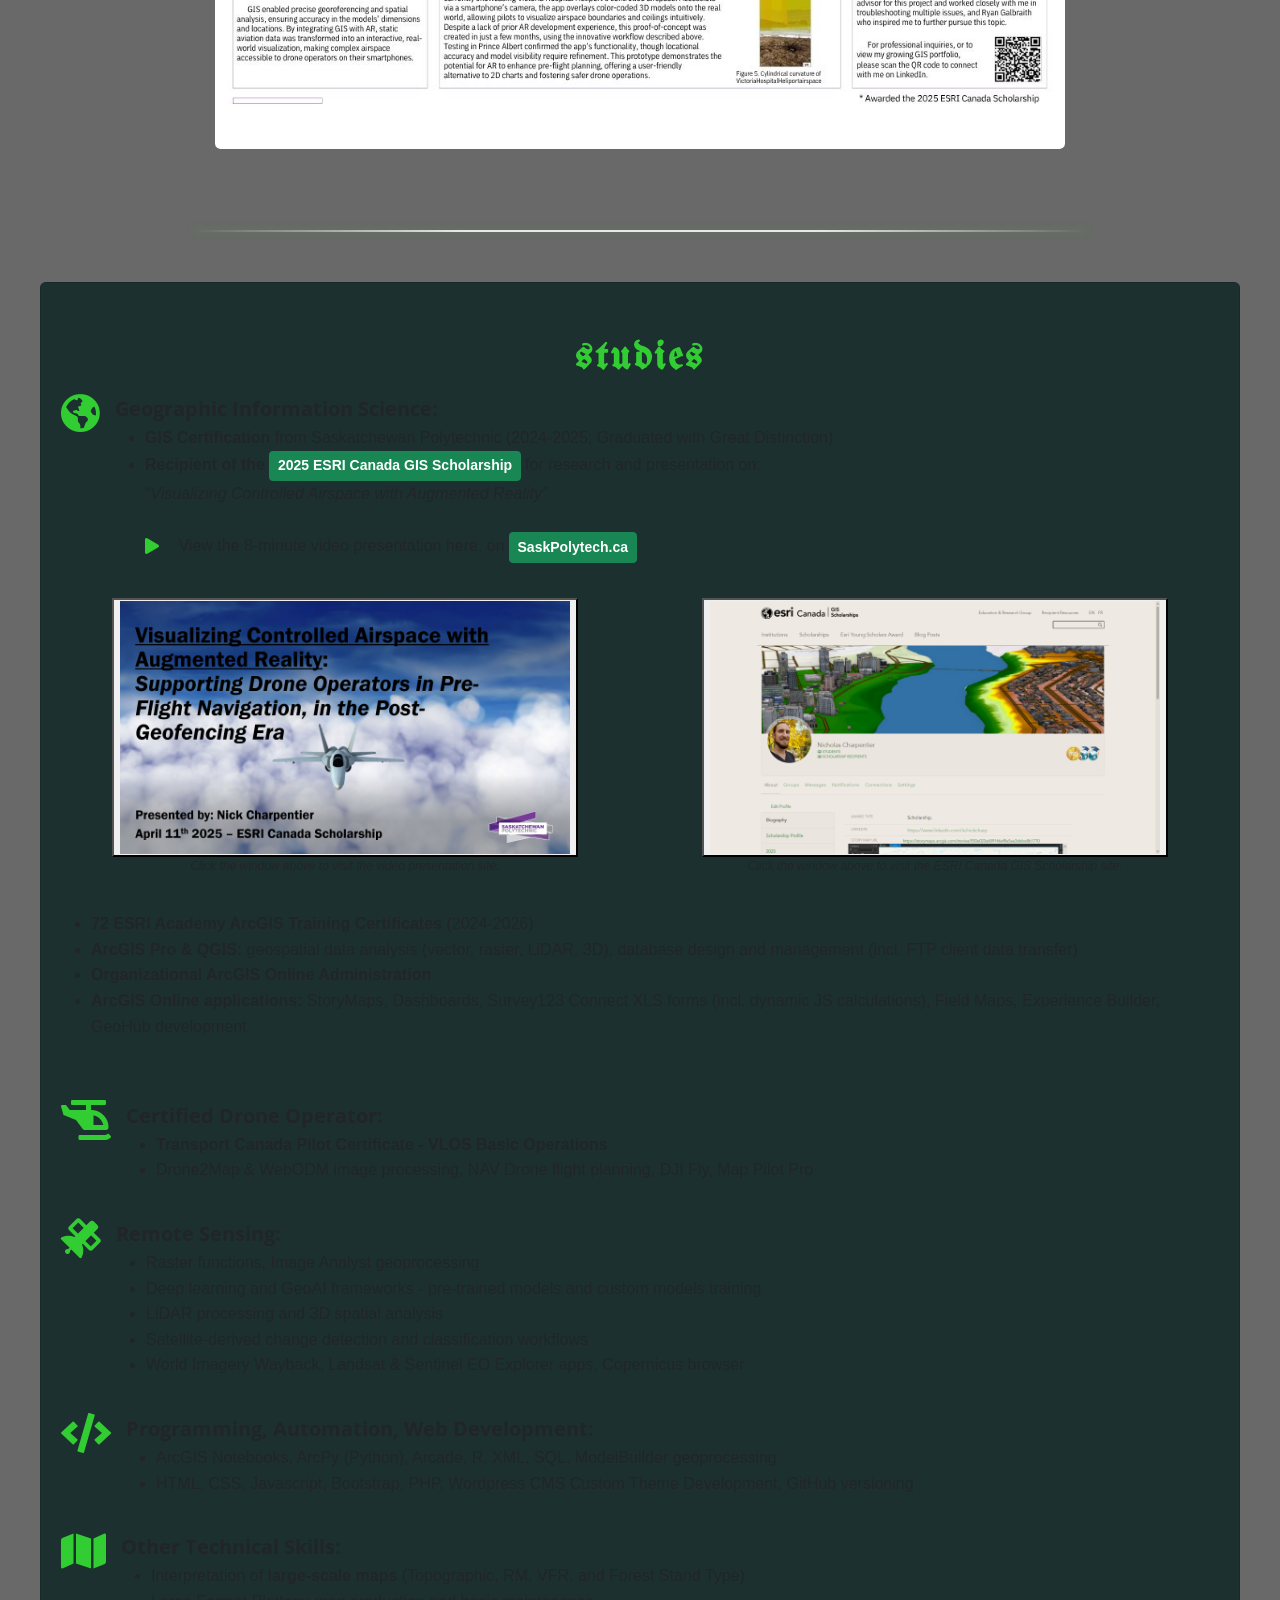
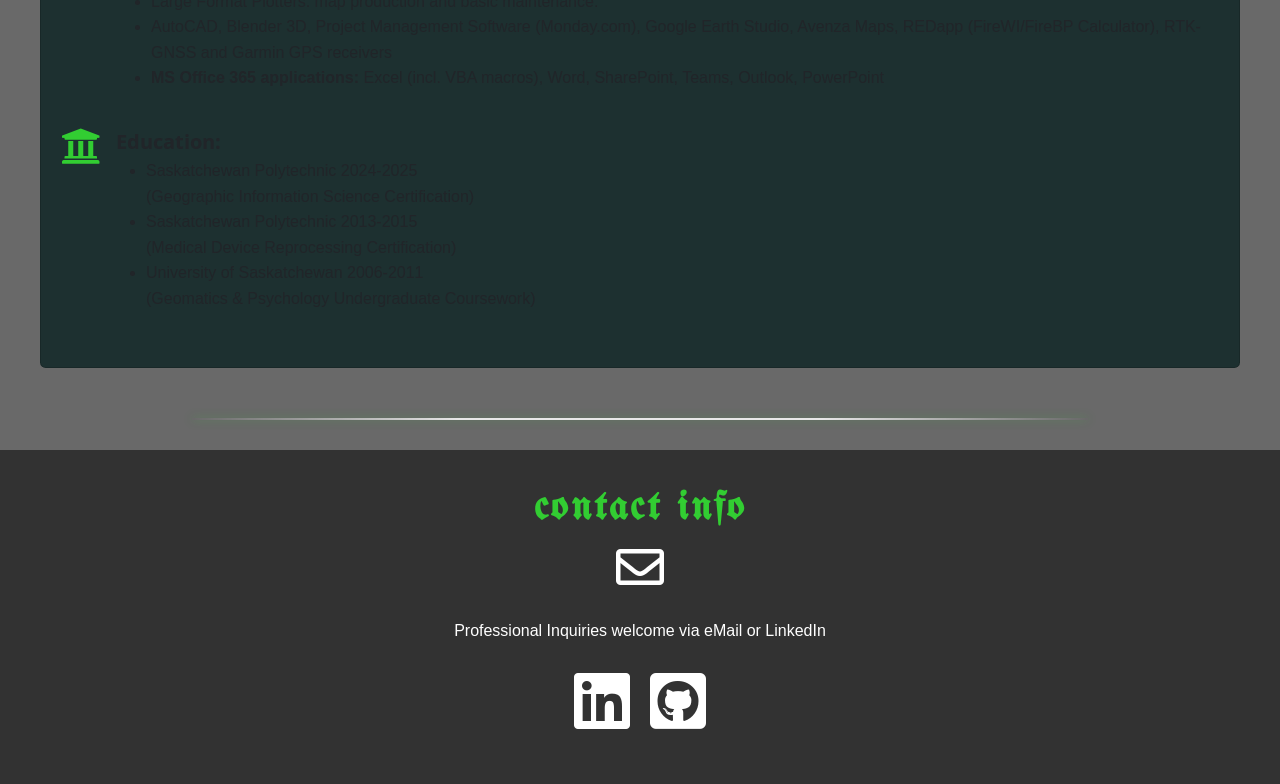
==== commit 1f8b2035: "Add files via upload Updated remote sensing studies section again" ====
--- a/index.html
+++ b/index.html
@@ -446,7 +446,7 @@
                         <strong>Remote Sensing:</strong>
                         <ul>
                             <li>Raster functions, Image Analyst geoprocessing</li>
-							<li>Deep learning and GeoAI frameworks - pre-trained and training custom models</li>
+							<li>Deep learning and GeoAI frameworks - pre-trained models and custom models training</li>
 							<li>LiDAR processing and 3D spatial analysis</li>
                             <li>Satellite-derived change detection and classification workflows</li> 
 							<li>World Imagery Wayback, Landsat & Sentinel EO Explorer apps, Copernicus browser</li>
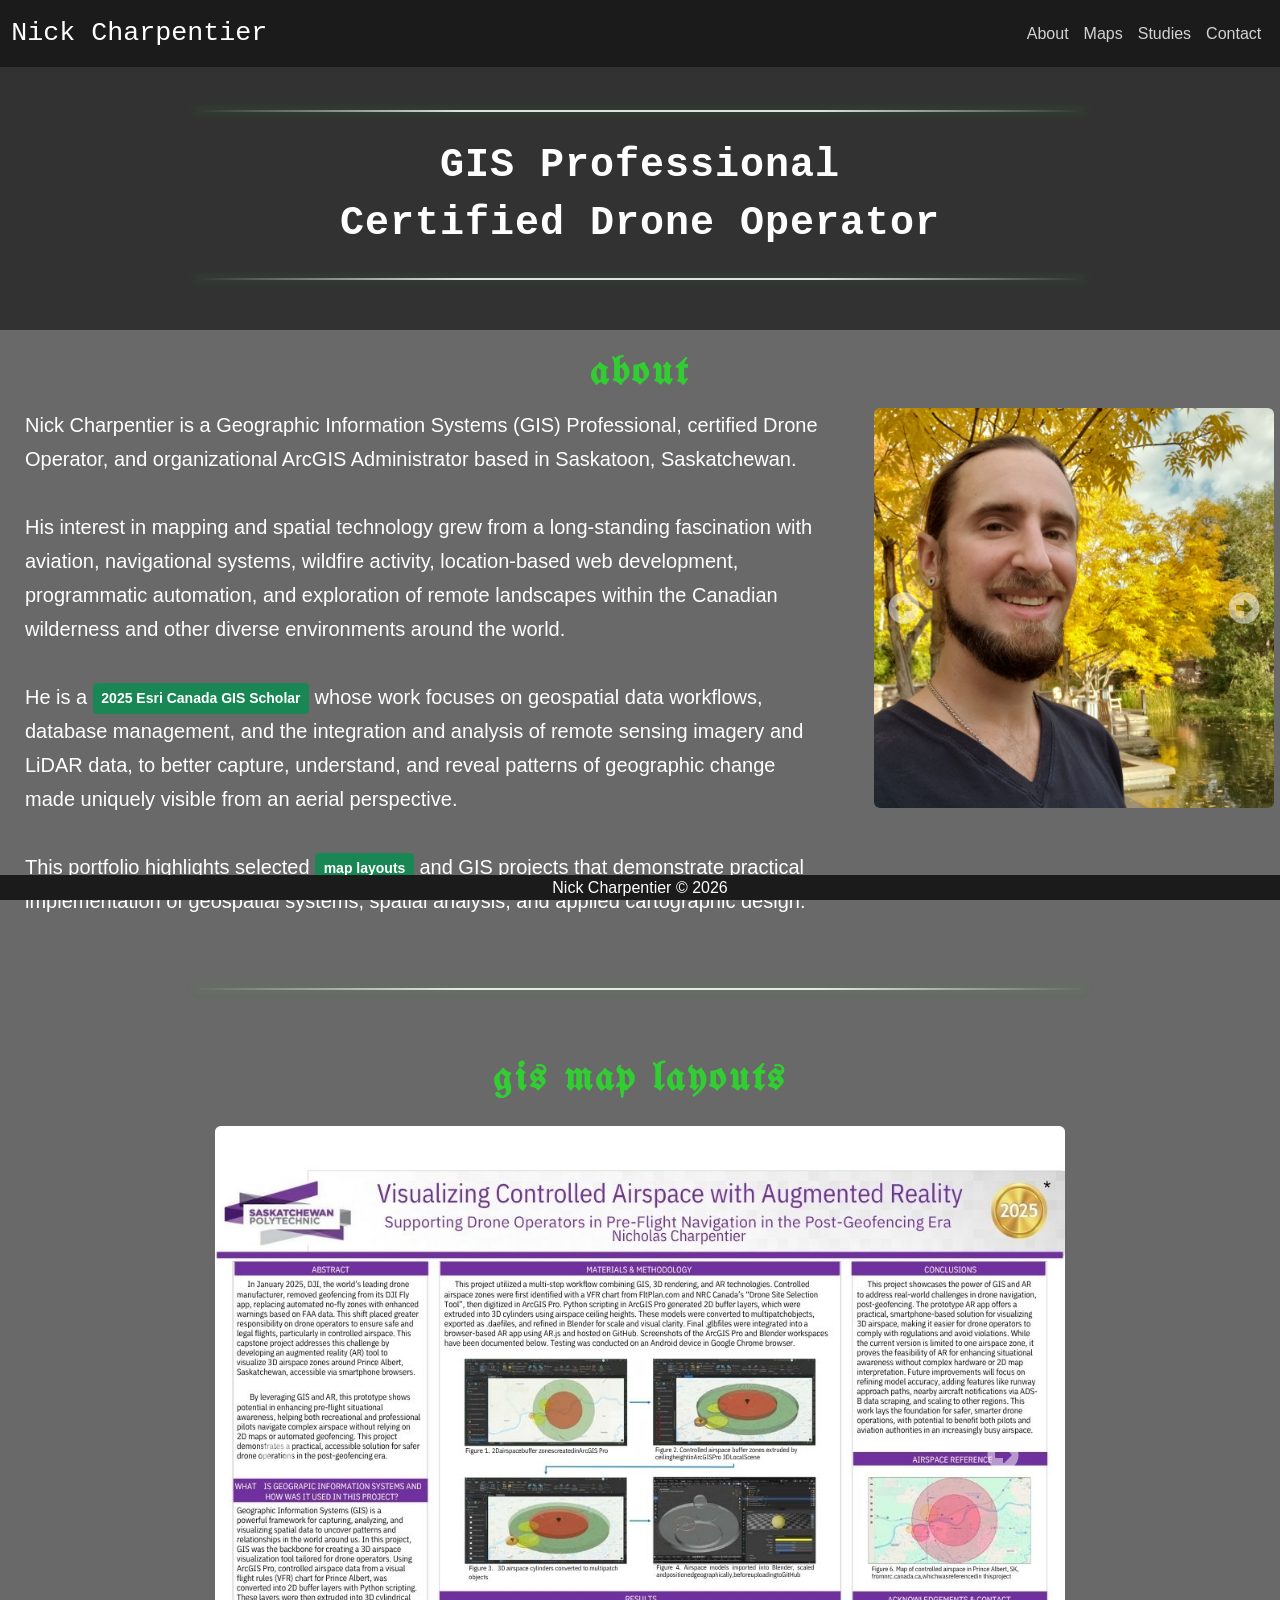
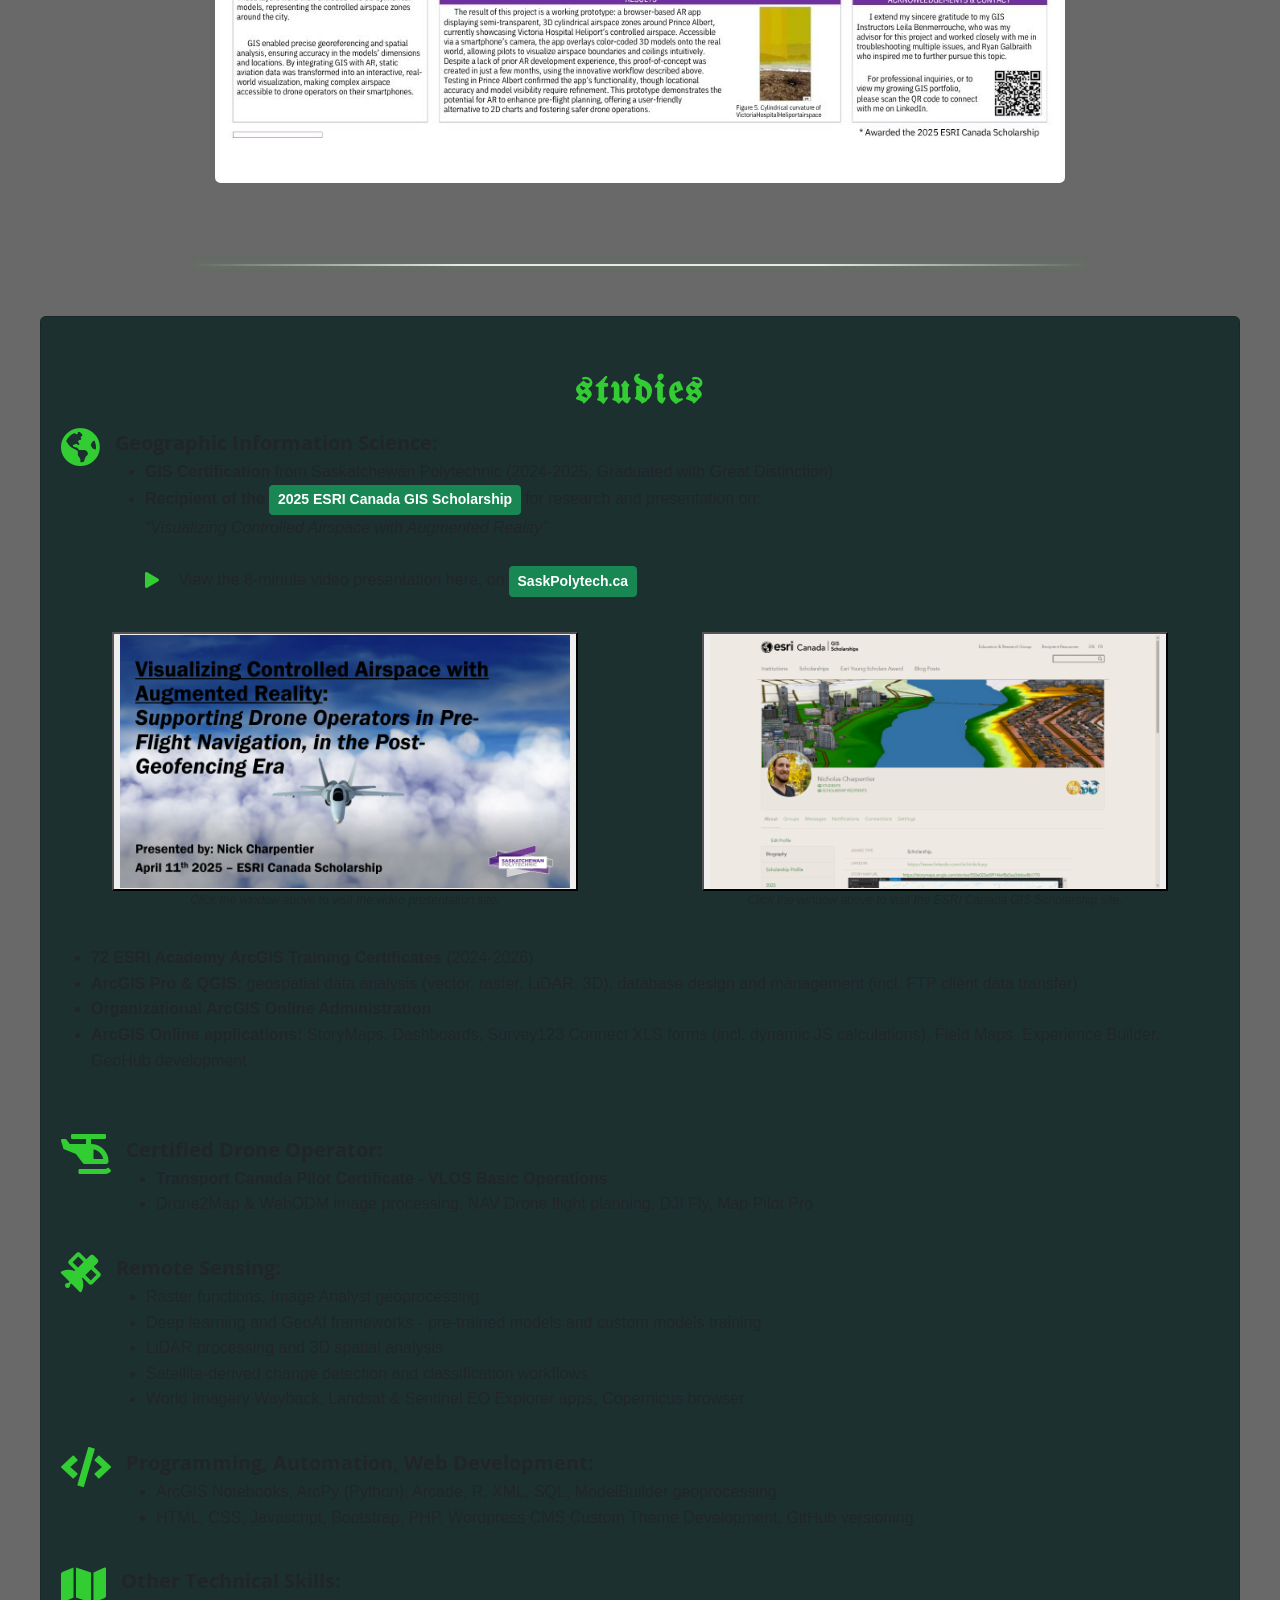
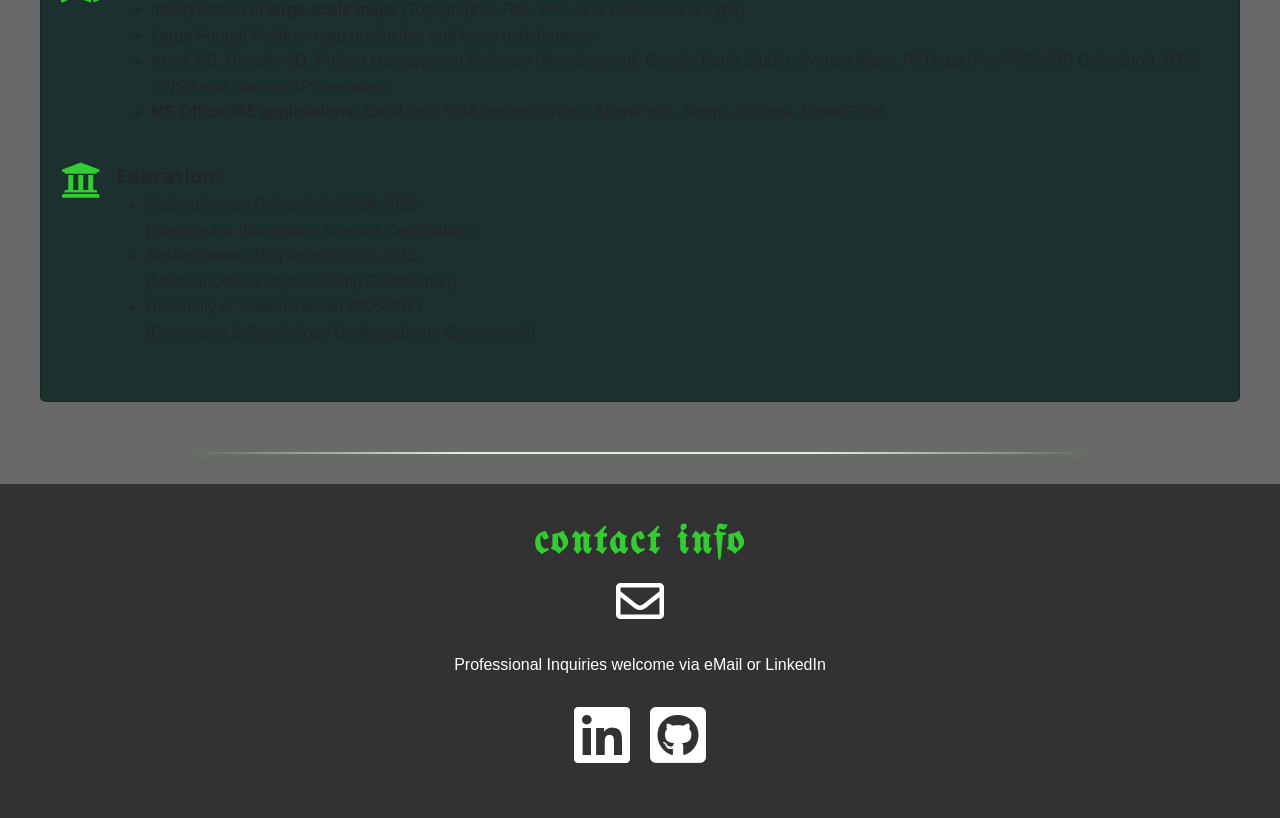
==== commit 44318bad: "Add files via upload Split the first intro paragraph into two" ====
--- a/index.html
+++ b/index.html
@@ -77,7 +77,9 @@
         <div class="row justify-content-center">
             <div class="col-12 col-md-8 order-2 order-md-1">
                 <p id="aboutmetxt">
-                    Nick Charpentier is a Geographic Information Systems (GIS) Professional, certified Drone Operator, and organizational ArcGIS Administrator based in Saskatoon, Saskatchewan. His interest in mapping and spatial technology grew from a long-standing fascination with aviation, navigational systems, wildfire activity, location-based web development, programmatic automation, and exploration of remote landscapes within the Canadian wilderness and other diverse environments around the world.
+                    Nick Charpentier is a Geographic Information Systems (GIS) Professional, certified Drone Operator, and organizational ArcGIS Administrator based in Saskatoon, Saskatchewan. 
+					<br><br>
+					His interest in mapping and spatial technology grew from a long-standing fascination with aviation, navigational systems, wildfire activity, location-based web development, programmatic automation, and exploration of remote landscapes within the Canadian wilderness and other diverse environments around the world.
                     <br><br>
                     He is a <a href="https://scholars.esri.ca/profile/?uid=Nicholas%20Charpentier" target="_blank" class="btn btn-success btn-sm extlink btntext" role="button" id="upwork">2025 Esri Canada GIS Scholar</a> whose work focuses on geospatial data workflows, database management, and the integration and analysis of remote sensing imagery and LiDAR data, to better capture, understand, and reveal patterns of geographic change made uniquely visible from an aerial perspective.
                     <br><br>
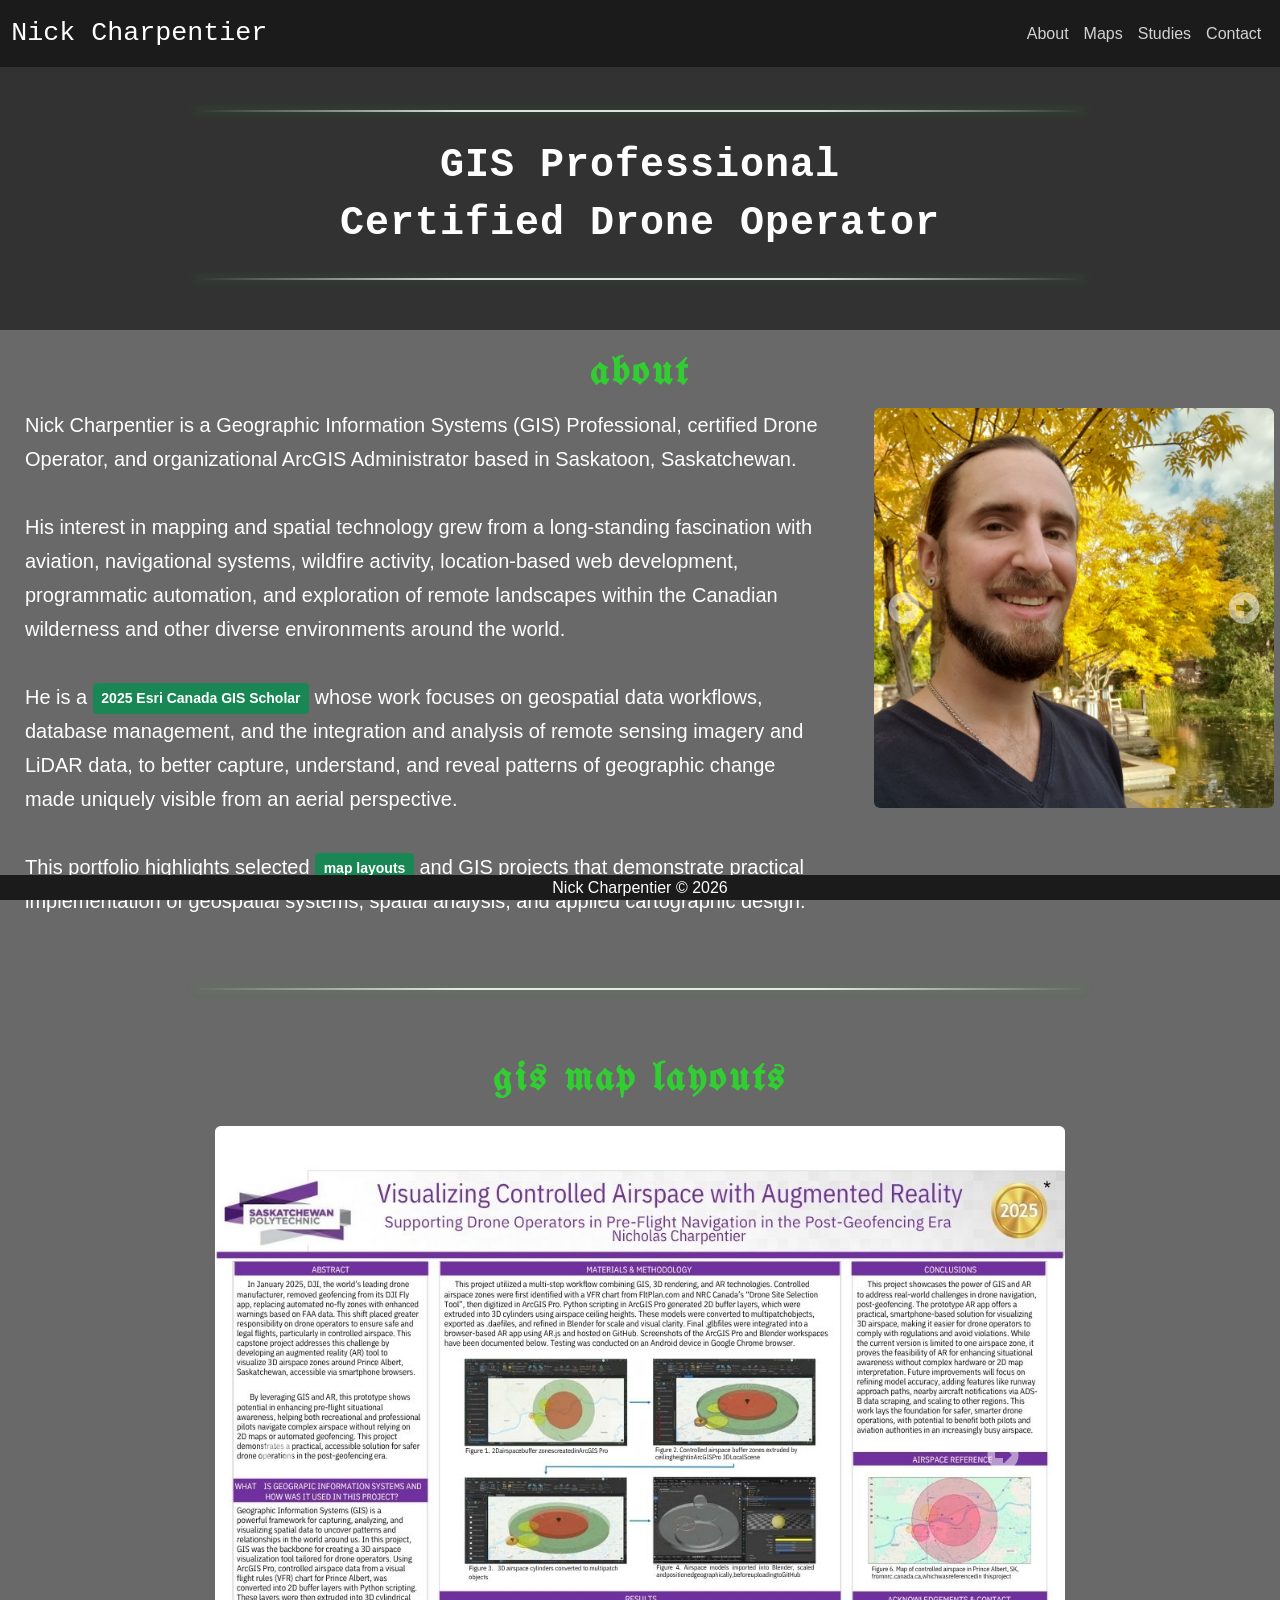
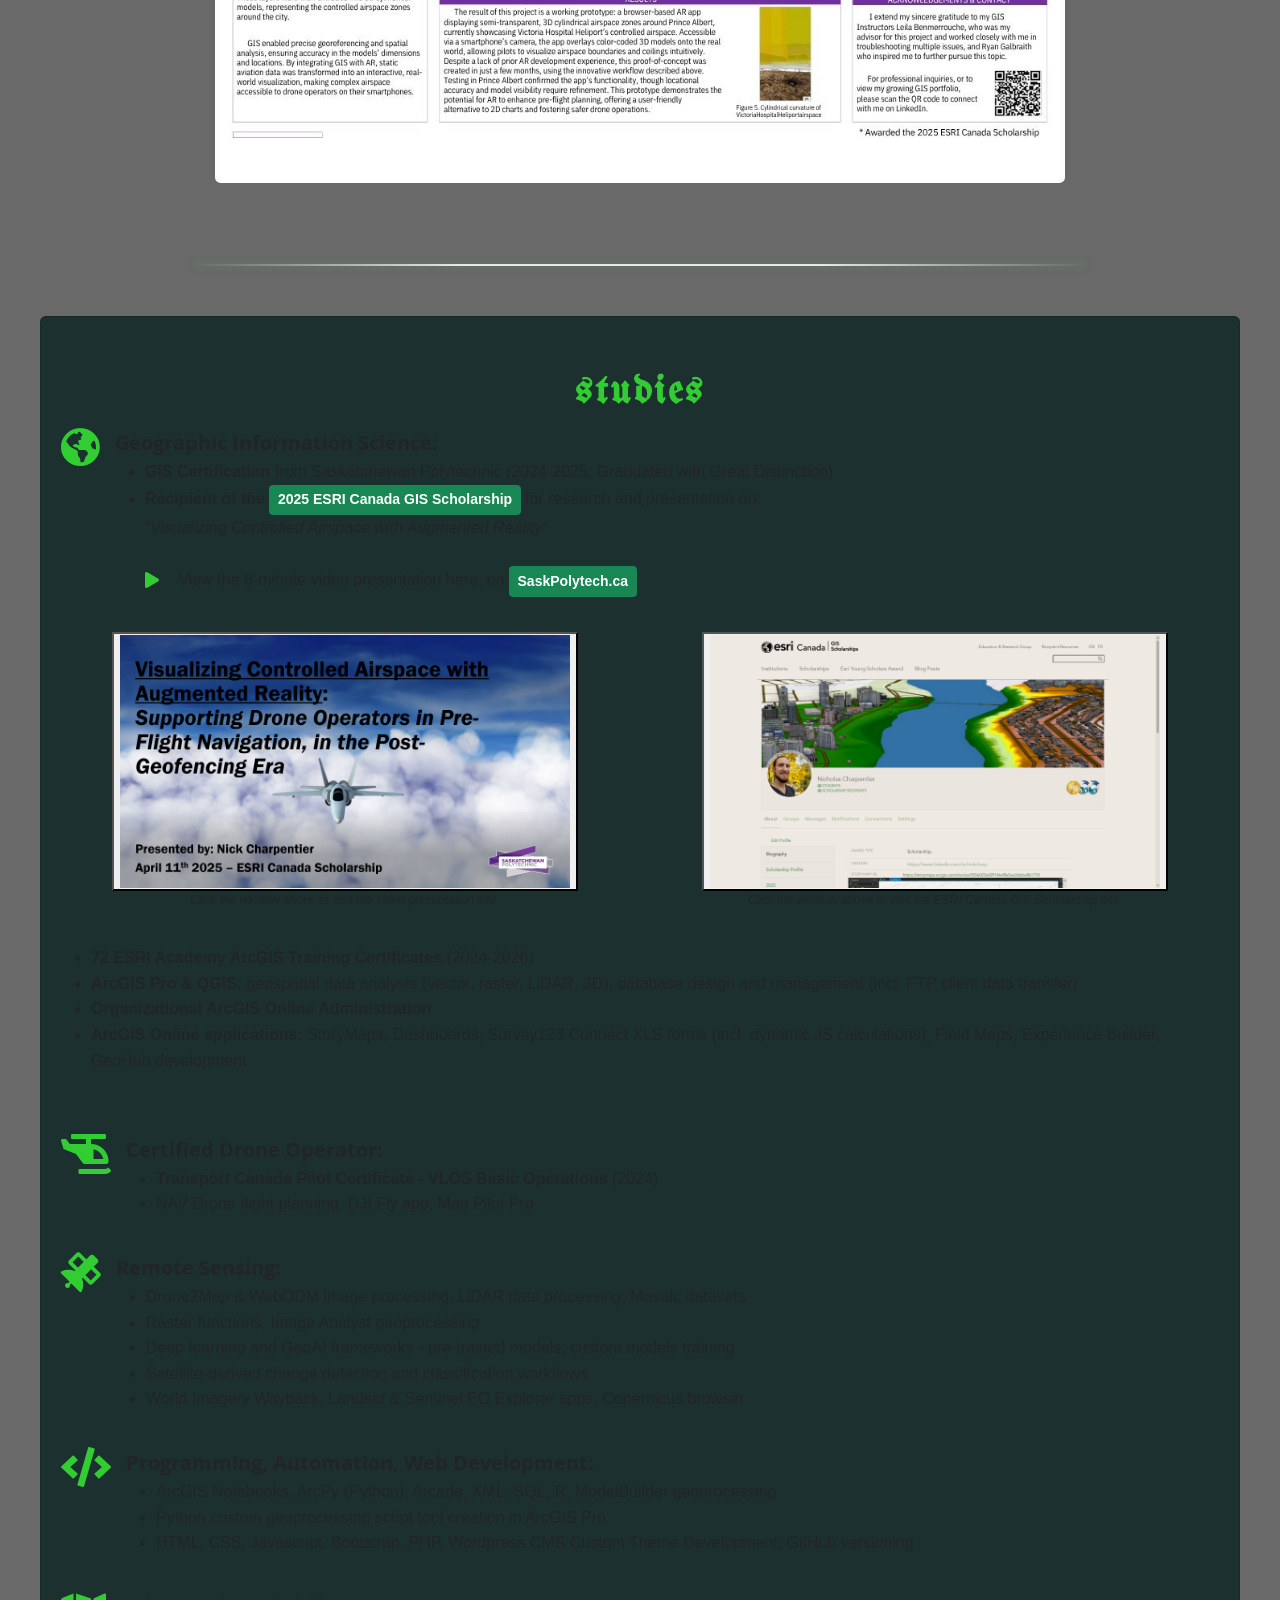
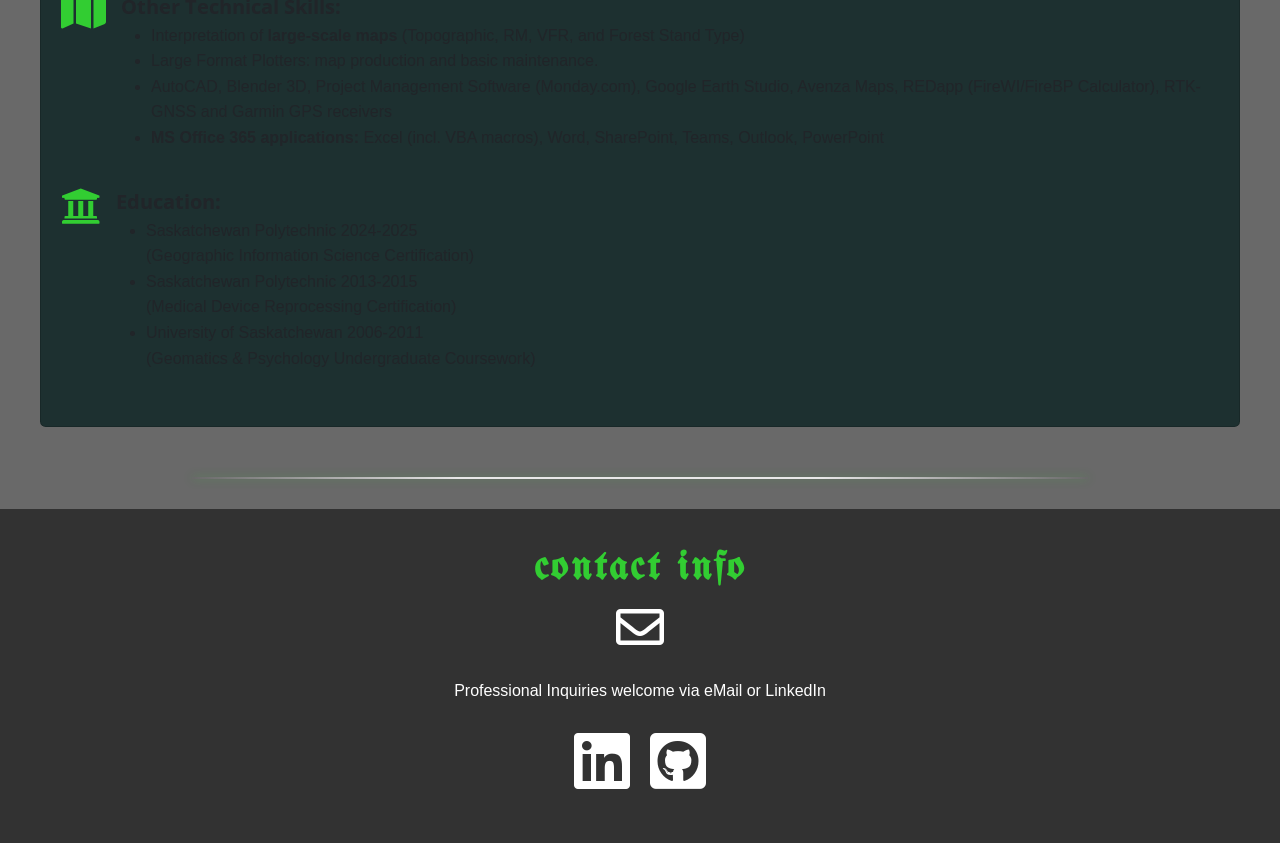
==== commit c5c5f168: "Add files via upload Made a few substantial edits to my studies section" ====
--- a/index.html
+++ b/index.html
@@ -436,8 +436,8 @@
                     <div>
                         <strong>Certified Drone Operator:</strong>
                         <ul>
-                            <li><strong>Transport Canada Pilot Certificate - VLOS Basic Operations</strong></li>
-                            <li>Drone2Map & WebODM image processing, NAV Drone flight planning, DJI Fly, Map Pilot Pro</li>
+                            <li><strong>Transport Canada Pilot Certificate - VLOS Basic Operations</strong> (2024)</li>
+                            <li>NAV Drone flight planning, DJI Fly app, Map Pilot Pro</li>
                         </ul>
                     </div>
                 </div>
@@ -447,9 +447,9 @@
                     <div>
                         <strong>Remote Sensing:</strong>
                         <ul>
-                            <li>Raster functions, Image Analyst geoprocessing</li>
-							<li>Deep learning and GeoAI frameworks - pre-trained models and custom models training</li>
-							<li>LiDAR processing and 3D spatial analysis</li>
+                            <li>Drone2Map & WebODM image processing, LiDAR data processing, Mosaic datasets</li>
+							<li>Raster functions, Image Analyst geoprocessing</li>
+							<li>Deep learning and GeoAI frameworks - pre-trained models; custom models training</li>
                             <li>Satellite-derived change detection and classification workflows</li> 
 							<li>World Imagery Wayback, Landsat & Sentinel EO Explorer apps, Copernicus browser</li>
                         </ul>
@@ -464,7 +464,8 @@
 					<div>
                         <strong>Programming, Automation, Web Development:</strong>
                         <ul>
-                            <li>ArcGIS Notebooks, ArcPy (Python), Arcade, R, XML, SQL, ModelBuilder geoprocessing</li>
+                            <li>ArcGIS Notebooks, ArcPy (Python), Arcade, XML, SQL, R, ModelBuilder geoprocessing</li>
+							<li>Python custom geoprocessing script tool creation in ArcGIS Pro</li>
 							<li>HTML, CSS, Javascript, Bootstrap, PHP, Wordpress CMS Custom Theme Development, GitHub versioning</li>
                         </ul>
                     </div>
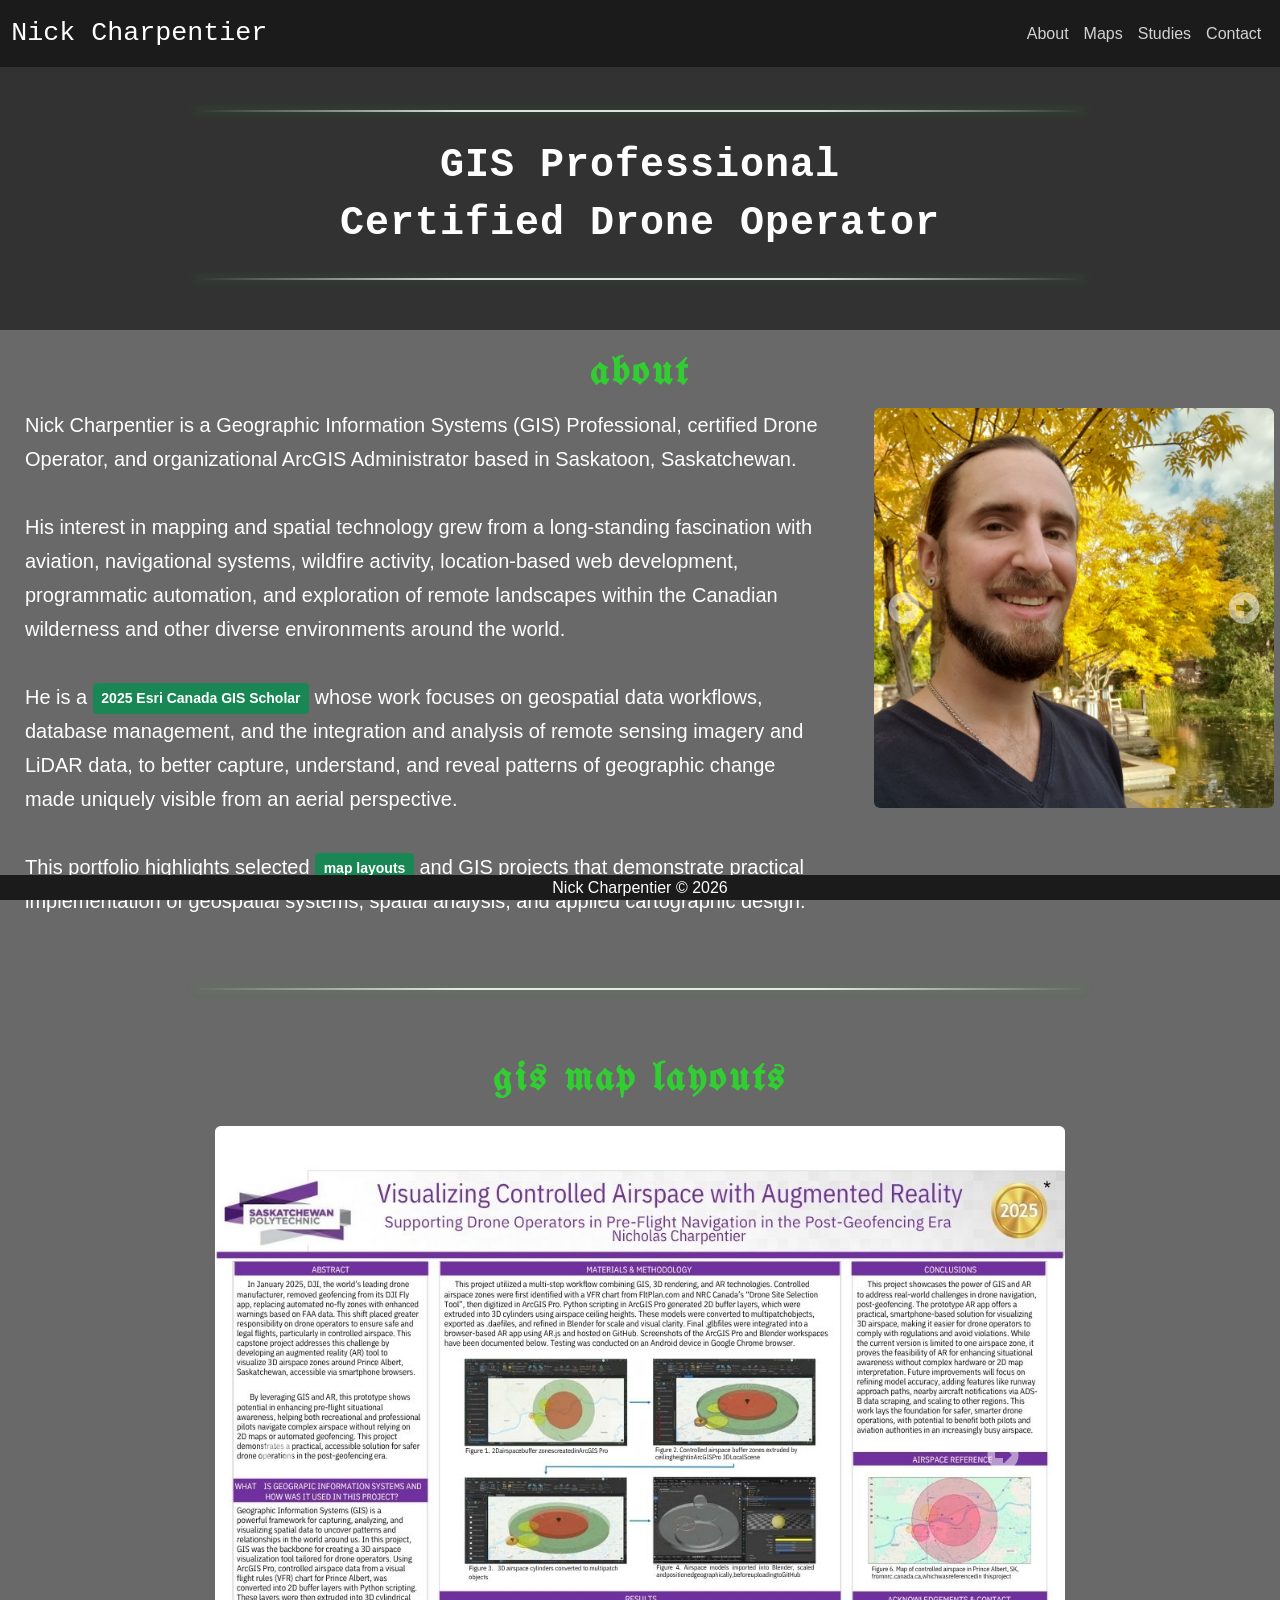
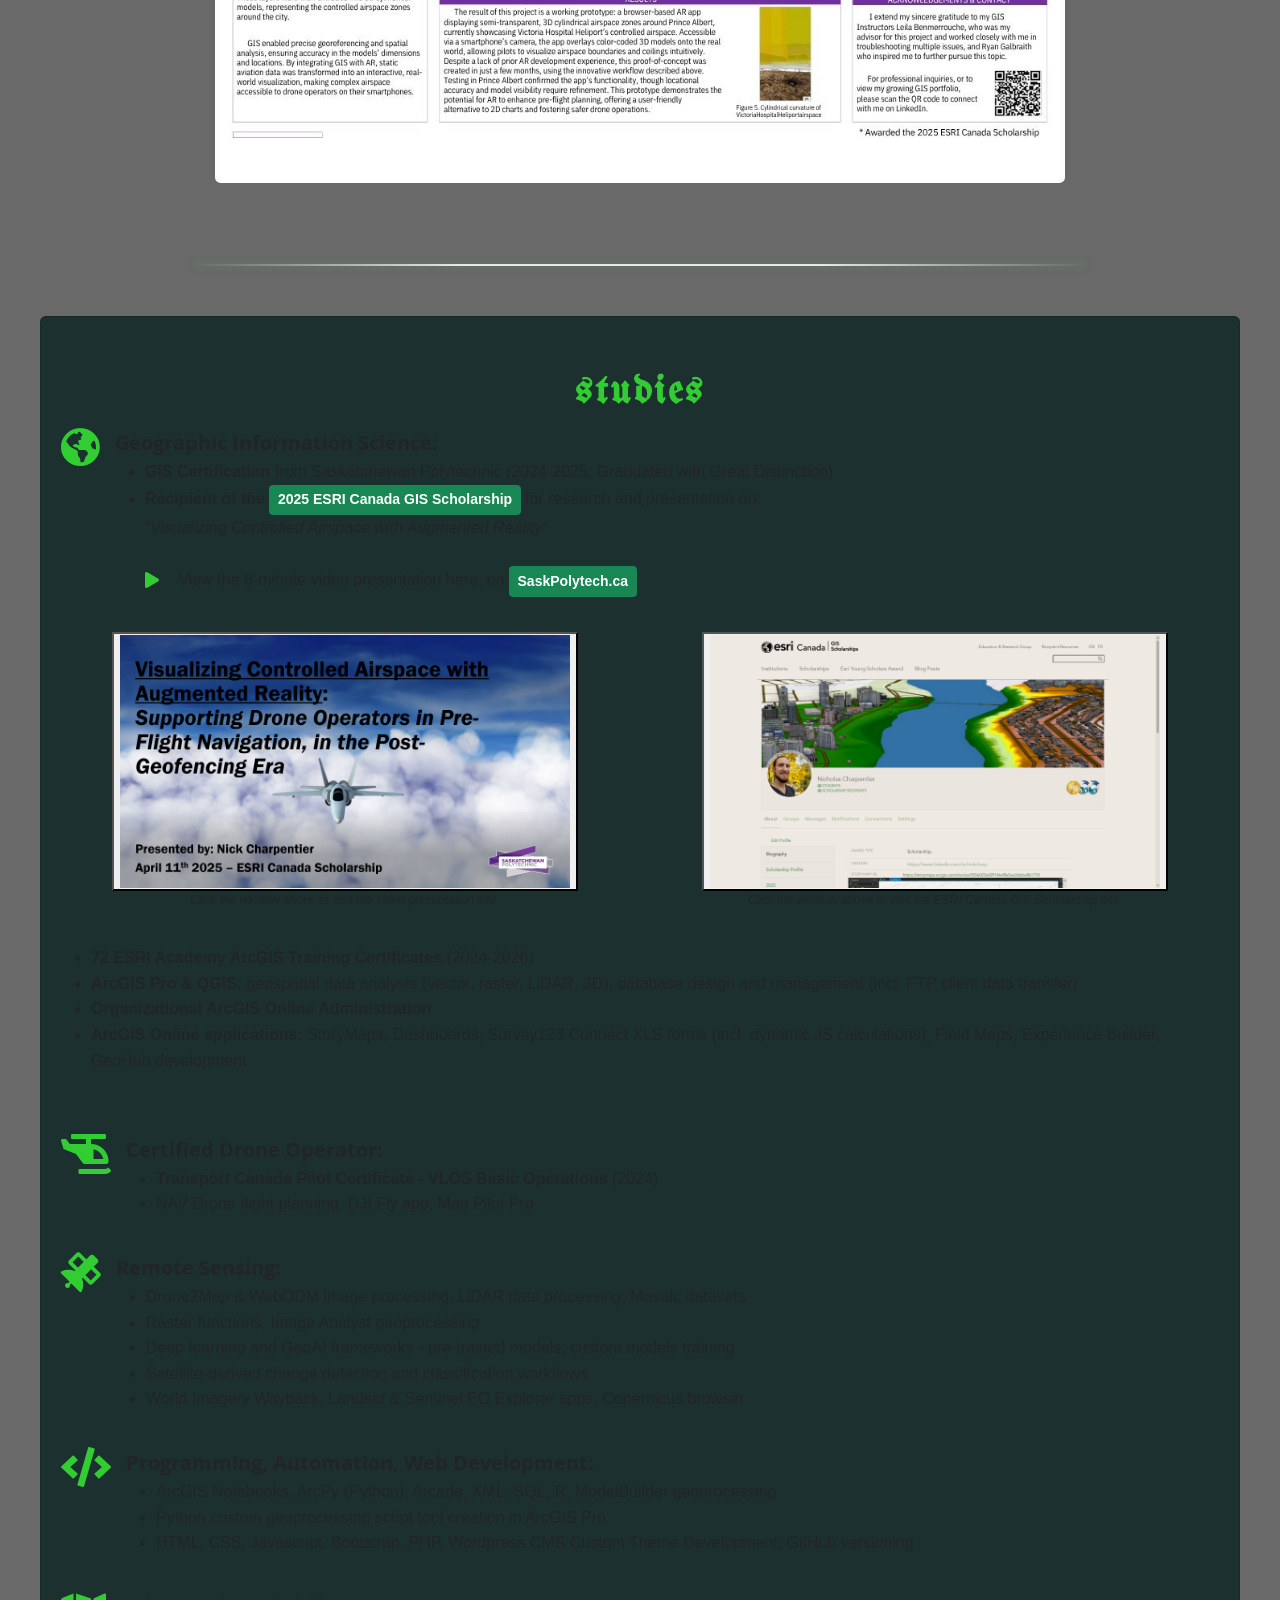
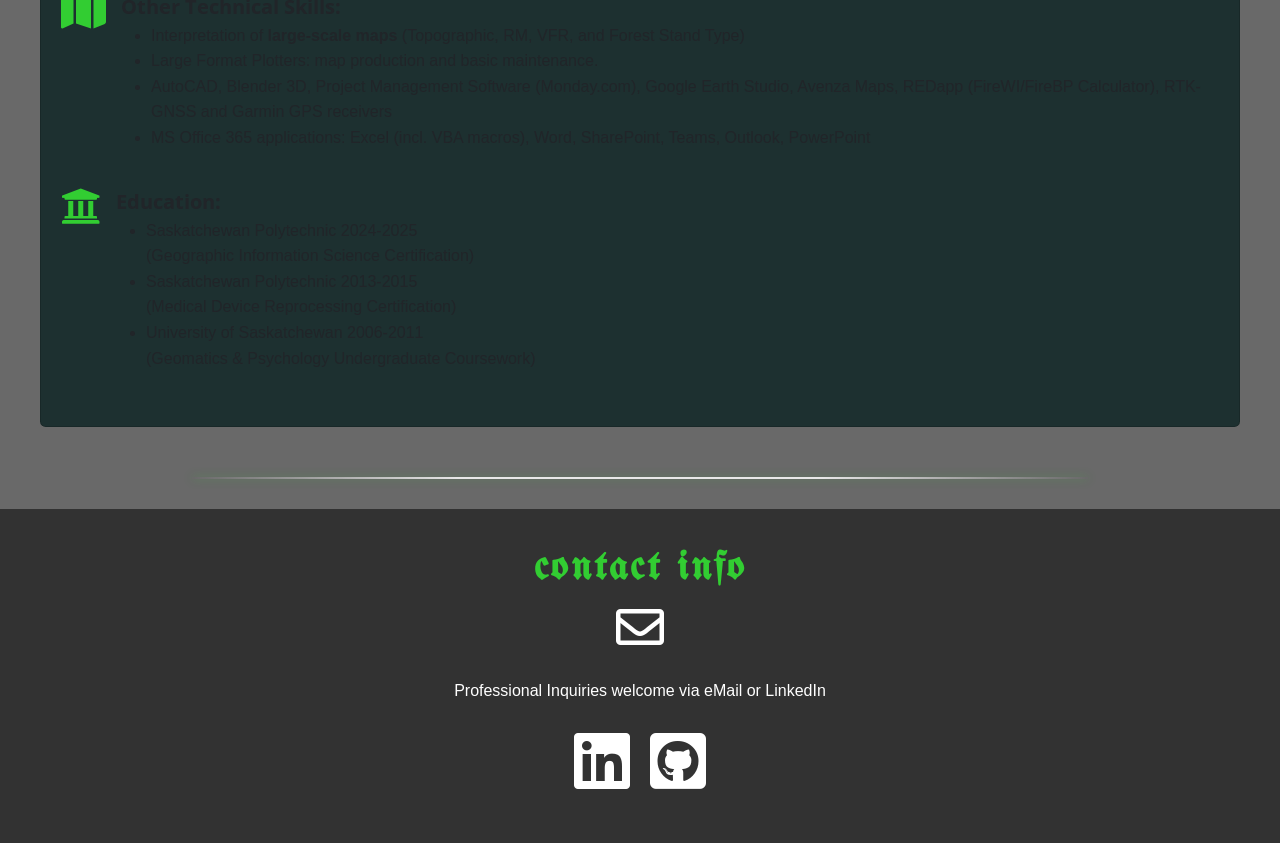
==== commit cd717736: "Add files via upload Minor studies section update" ====
--- a/index.html
+++ b/index.html
@@ -482,7 +482,7 @@
                             <li>Interpretation of <strong>large-scale maps</strong> (Topographic, RM, VFR, and Forest Stand Type)</li>
 							<li>Large Format Plotters: map production and basic maintenance.</li>
 							<li>AutoCAD, Blender 3D, Project Management Software (Monday.com), Google Earth Studio, Avenza Maps, REDapp (FireWI/FireBP Calculator), RTK-GNSS and Garmin GPS receivers</li>
-							<li><strong>MS Office 365 applications:</strong> Excel (incl. VBA macros), Word, SharePoint, Teams, Outlook, PowerPoint</li>
+							<li>MS Office 365 applications: Excel (incl. VBA macros), Word, SharePoint, Teams, Outlook, PowerPoint</li>
                         </ul>
                     </div>
                 </div>
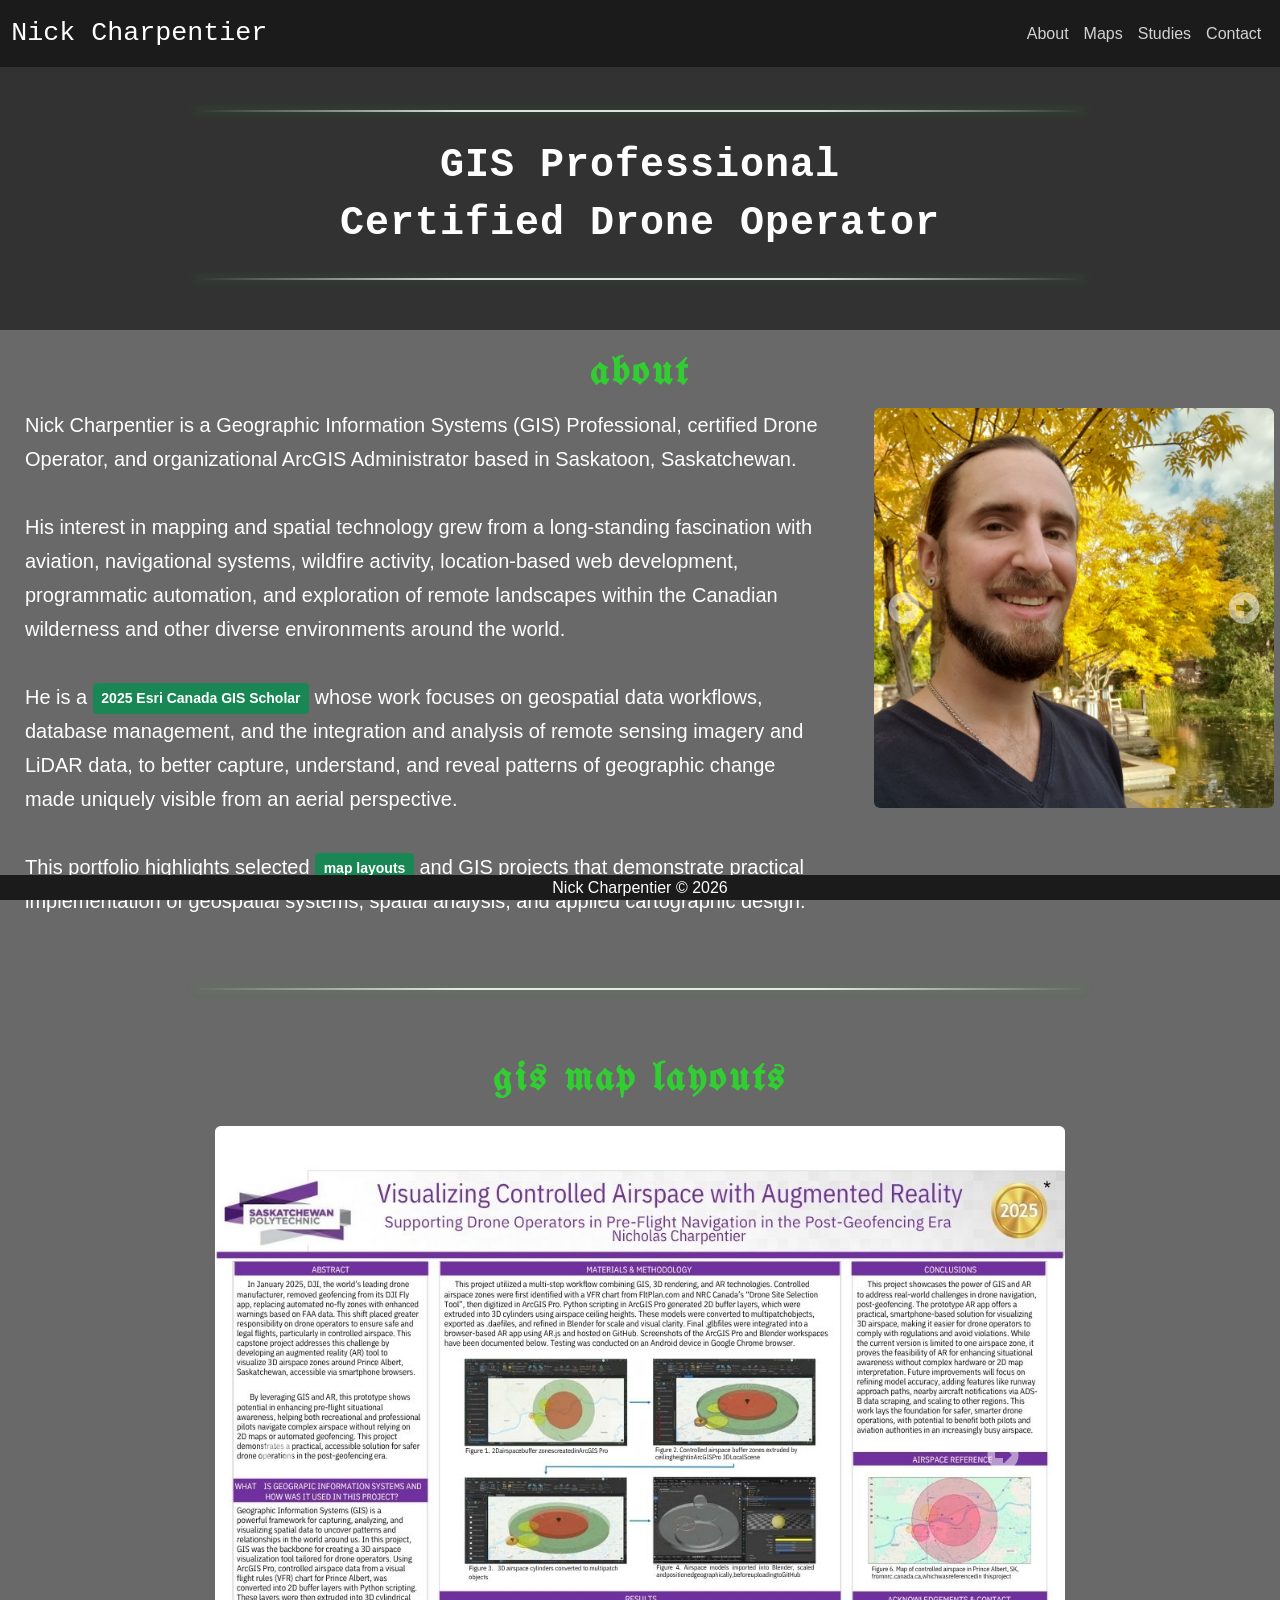
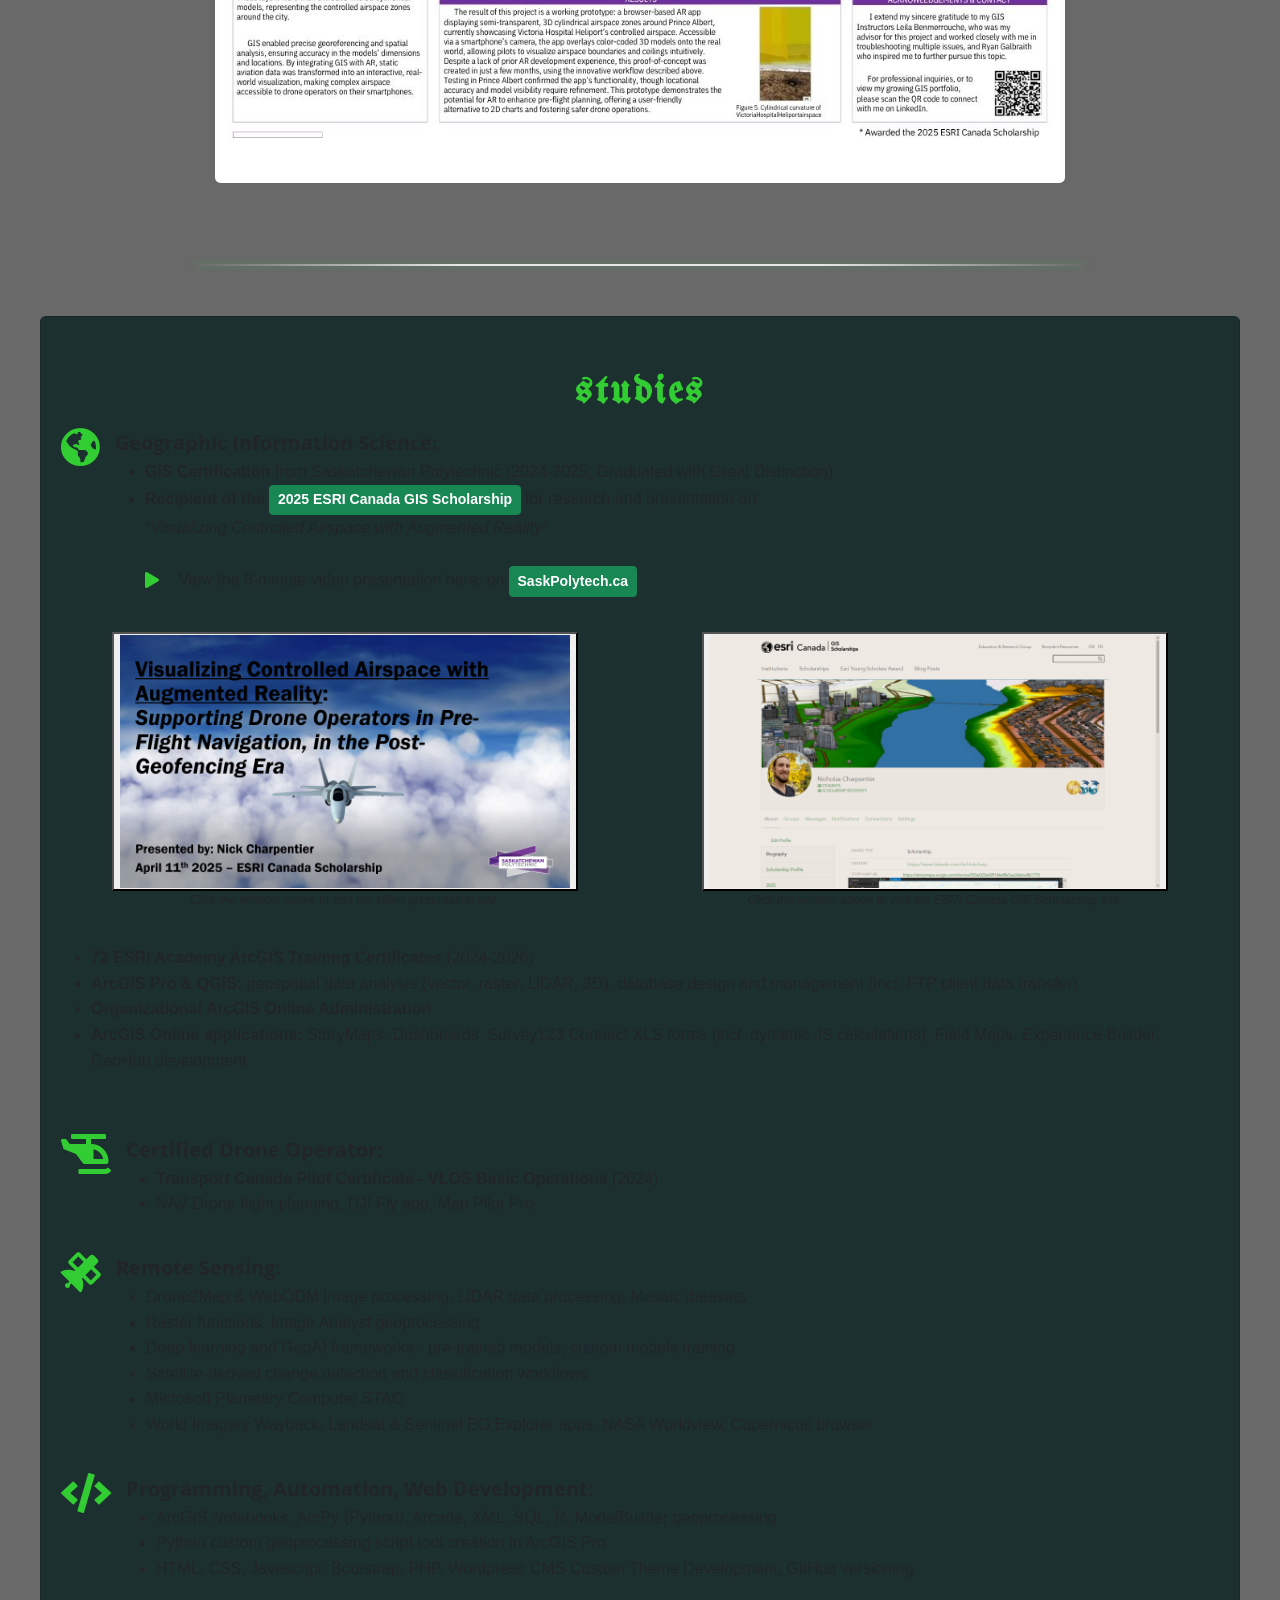
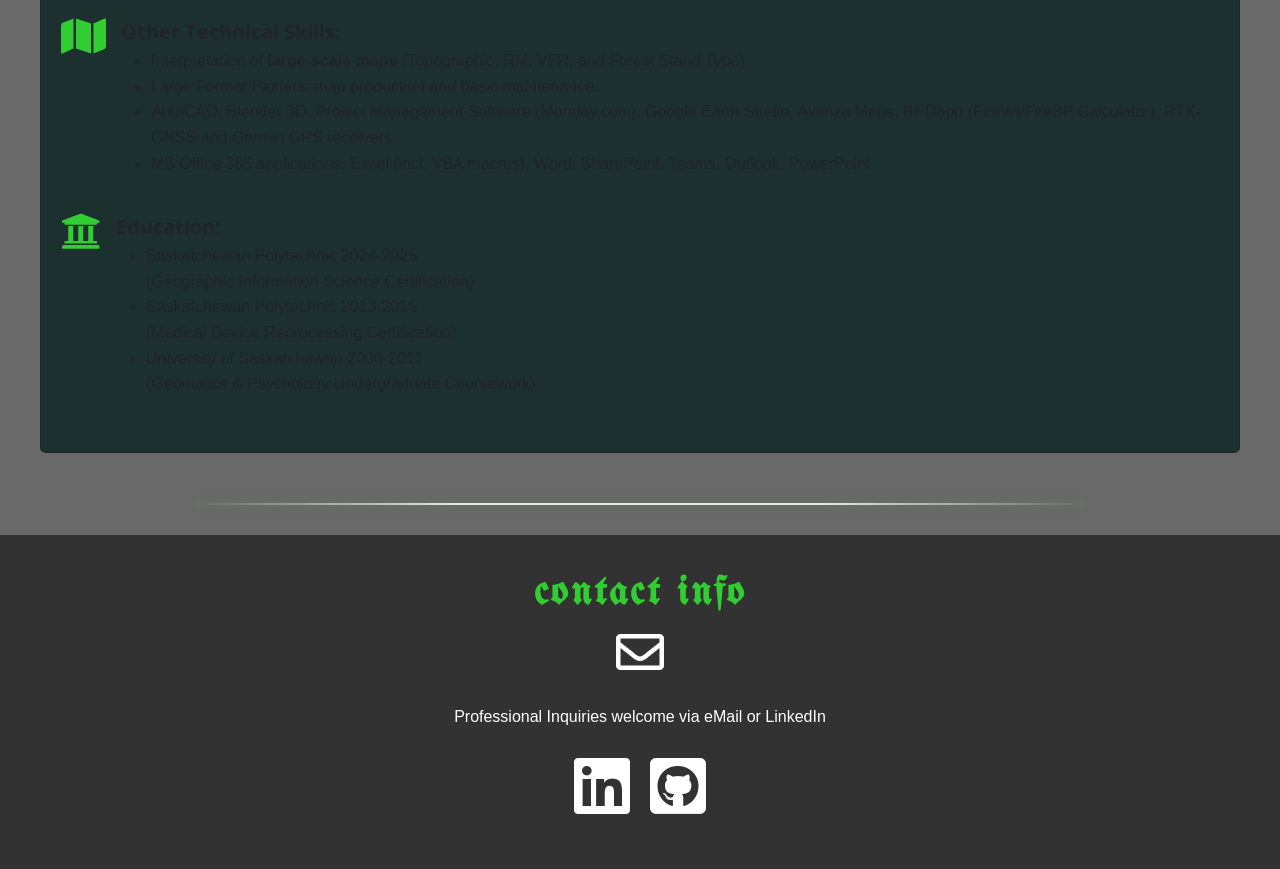
==== commit 65515ffe: "Add files via upload Updated remote sensing studies section" ====
--- a/index.html
+++ b/index.html
@@ -451,7 +451,8 @@
 							<li>Raster functions, Image Analyst geoprocessing</li>
 							<li>Deep learning and GeoAI frameworks - pre-trained models; custom models training</li>
                             <li>Satellite-derived change detection and classification workflows</li> 
-							<li>World Imagery Wayback, Landsat & Sentinel EO Explorer apps, Copernicus browser</li>
+							<li>Microsoft Planetary Computer STAC</li>
+							<li>World Imagery Wayback, Landsat & Sentinel EO Explorer apps, NASA Worldview, Copernicus browser</li>
                         </ul>
                     </div>
                 </div>
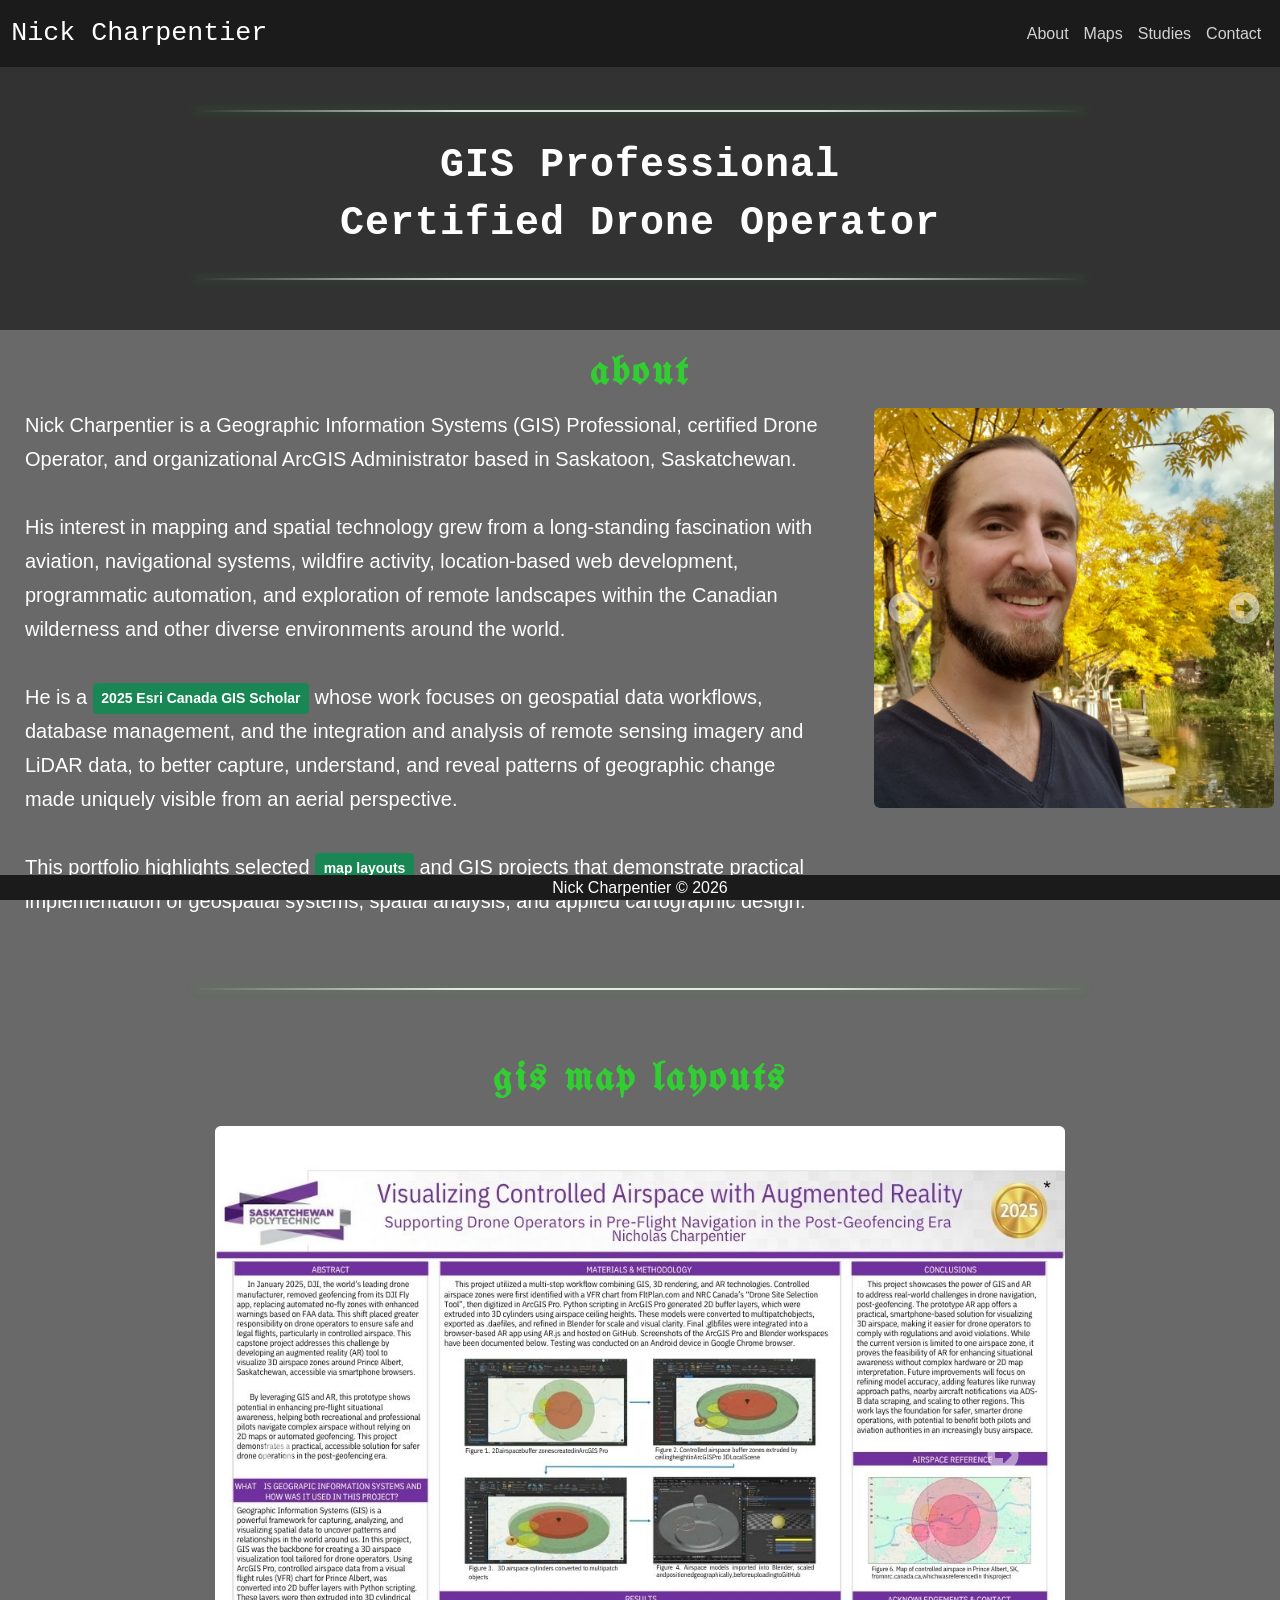
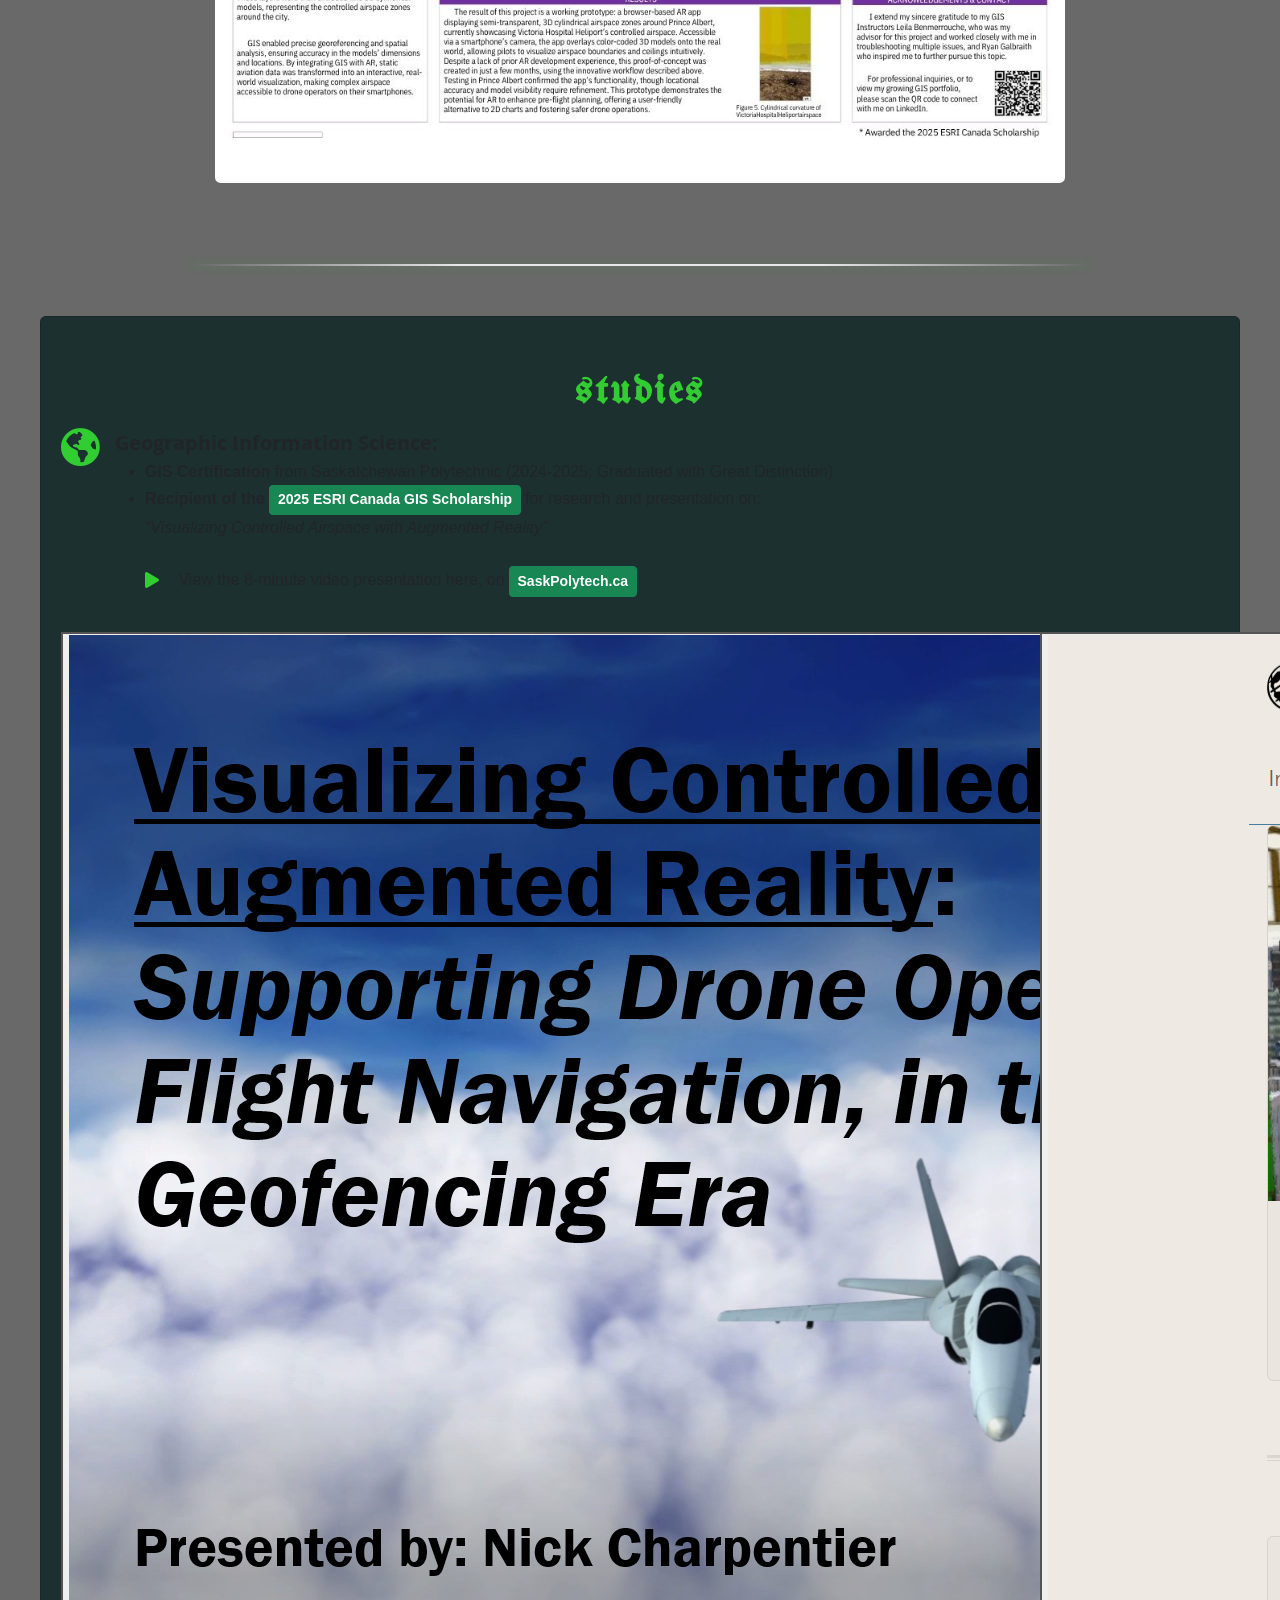
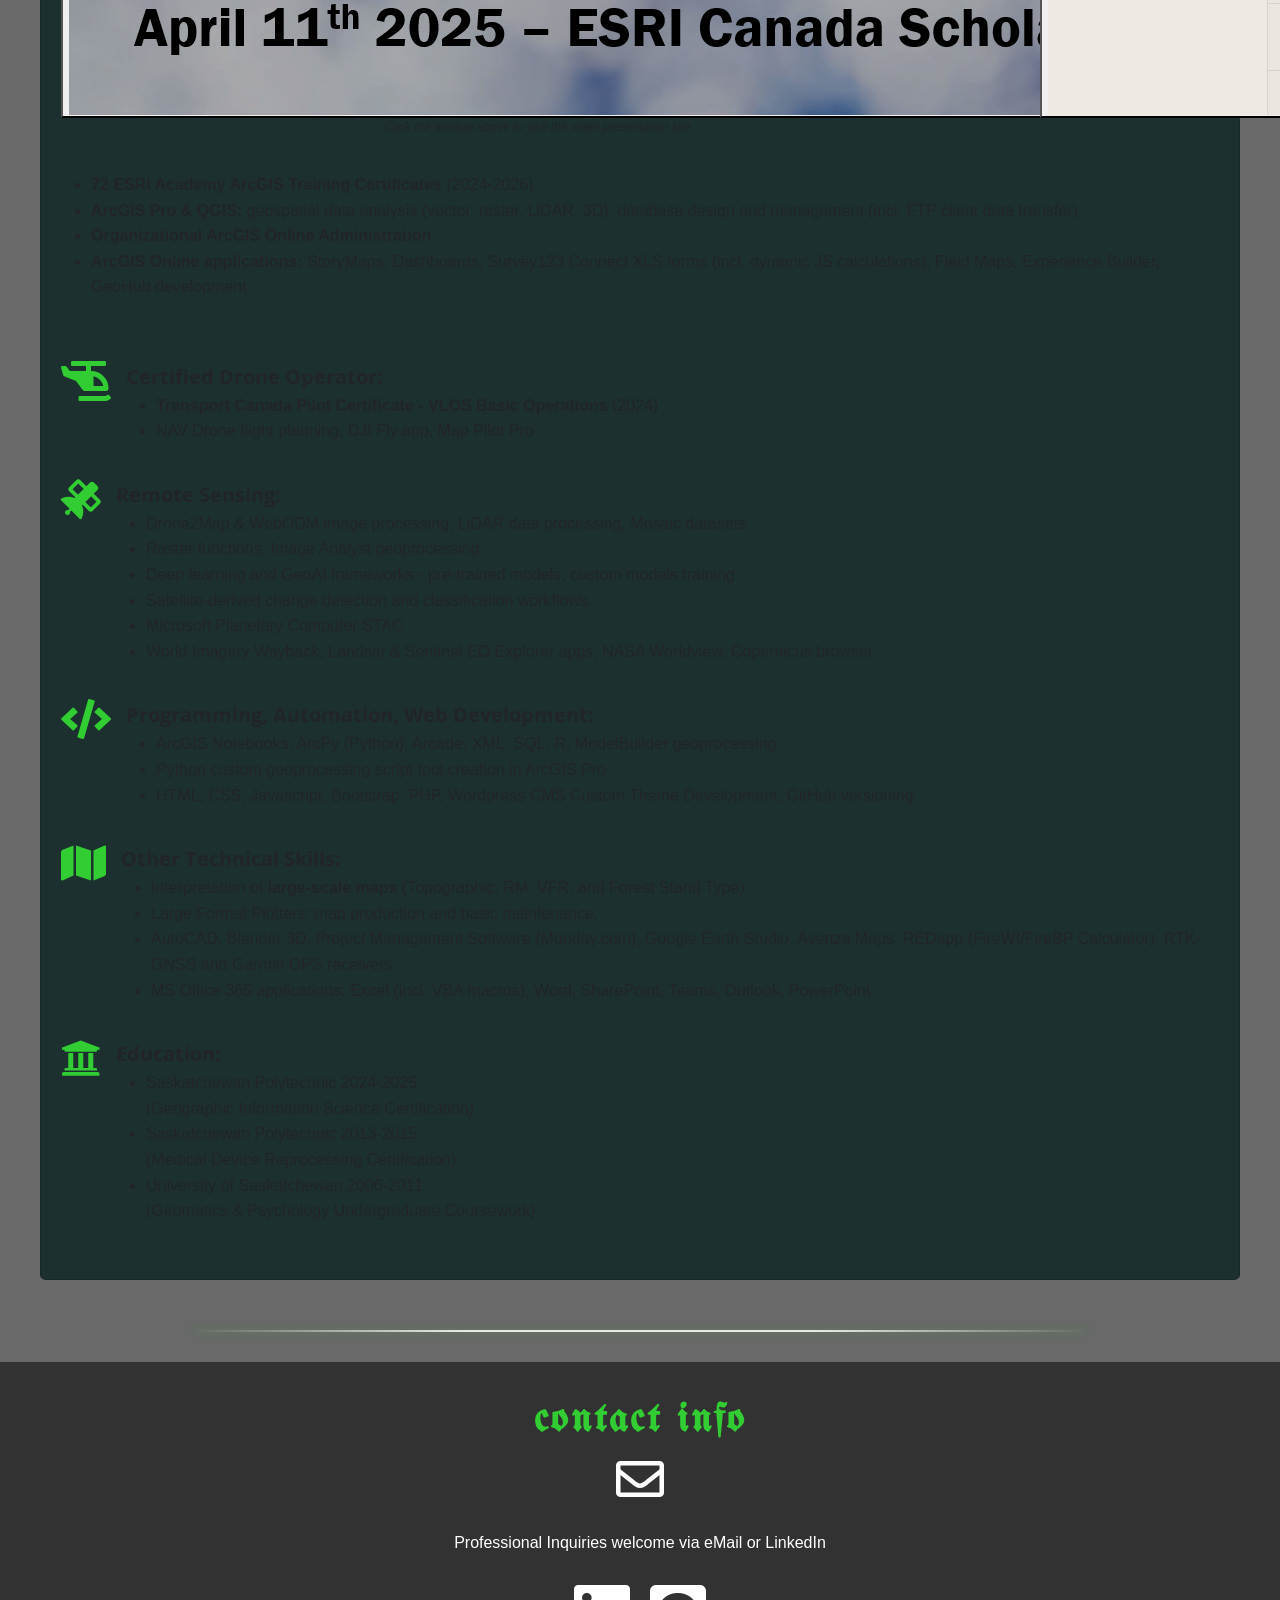
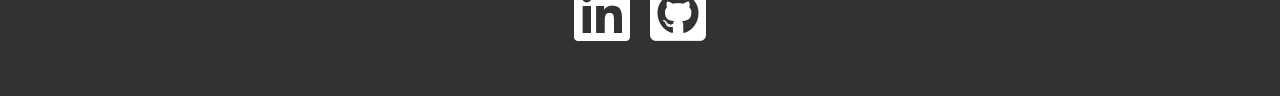
==== commit b9d575fb: "Add files via upload In index.html, to get my video presentation and scholarship site screenshot but" ====
--- a/index.html
+++ b/index.html
@@ -321,7 +321,7 @@
 							<div class="col-md-6" align="center">
 								<a href="https://videos.saskpolytech.ca/media/Visualizing%20Controlled%20AirSpace%20with%20Augmented%20Reality%20-%20Nick%20Charpentier/1_llchp34q" target="_blank">
 								<button>
-								<img src="images/AR_vid_site_2.png" width="450" height="auto" alt="SaskPolytech.ca">
+								<img src="images/AR_vid_site_2.png" alt="SaskPolytech.ca">
 								</button>
 								</a>
 								<br>
@@ -333,7 +333,7 @@
 							<div class="col-md-6" align="center">
 								<a href="https://scholars.esri.ca/profile/?uid=Nicholas%20Charpentier" target="_blank">
 								<button>
-								<img src="images/scholarsite.png" width="450" height="auto" alt="2025 ESRI Canada GIS Scholarship Site">
+								<img src="images/scholarsite.png" alt="2025 ESRI Canada GIS Scholarship Site">
 								</button>
 								</a>
 								<br>
